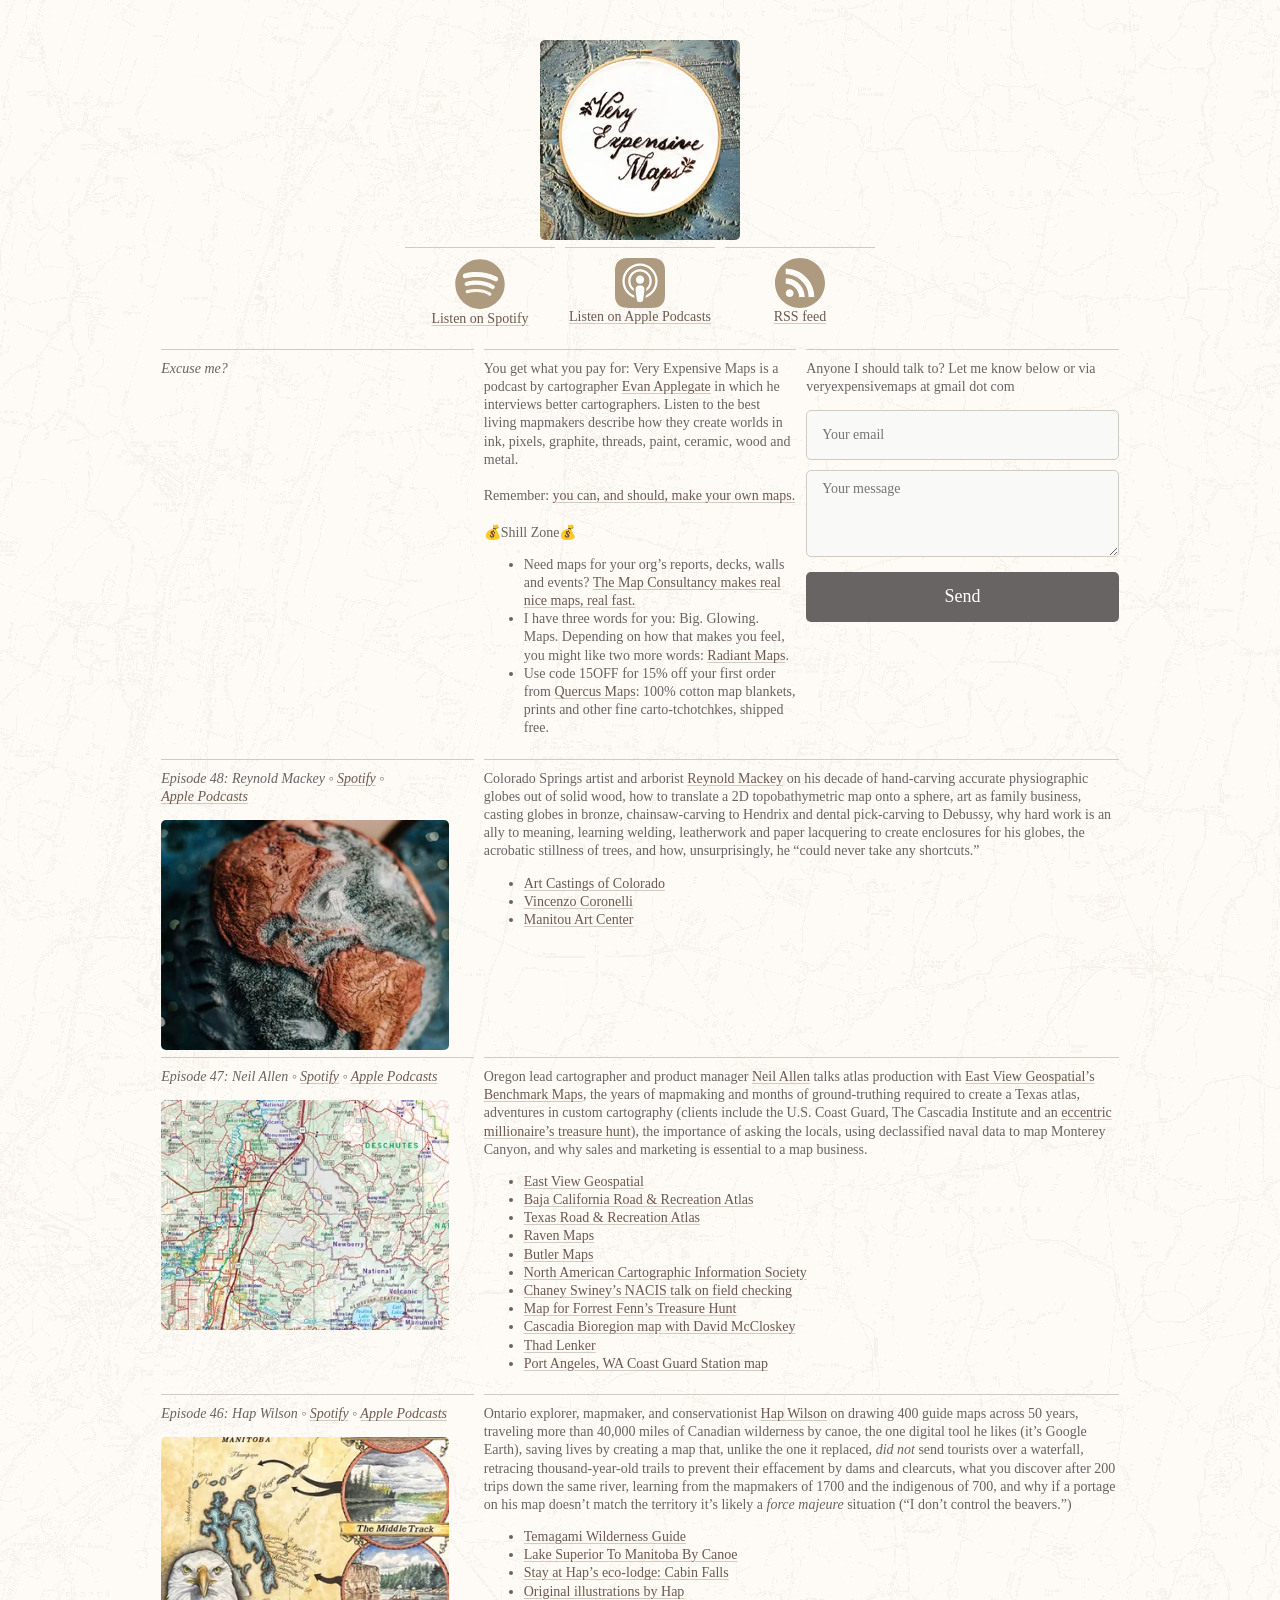
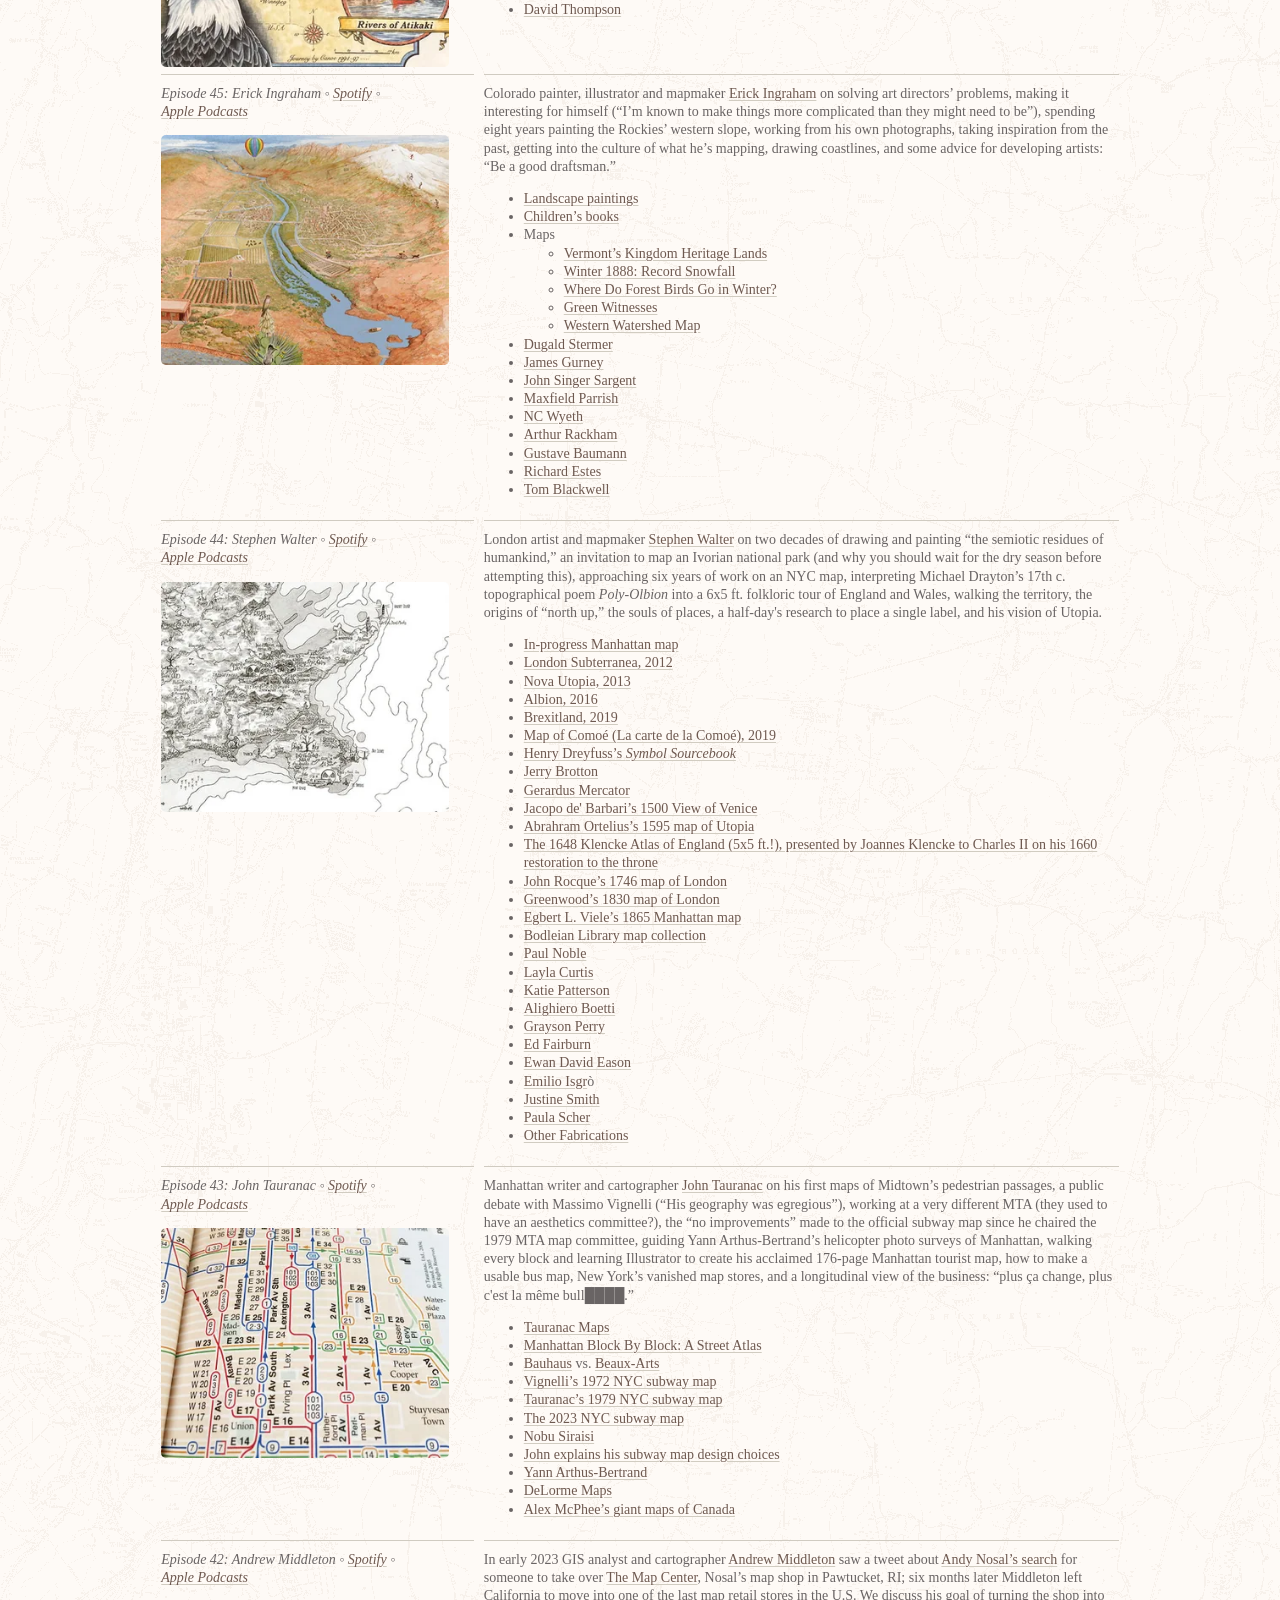
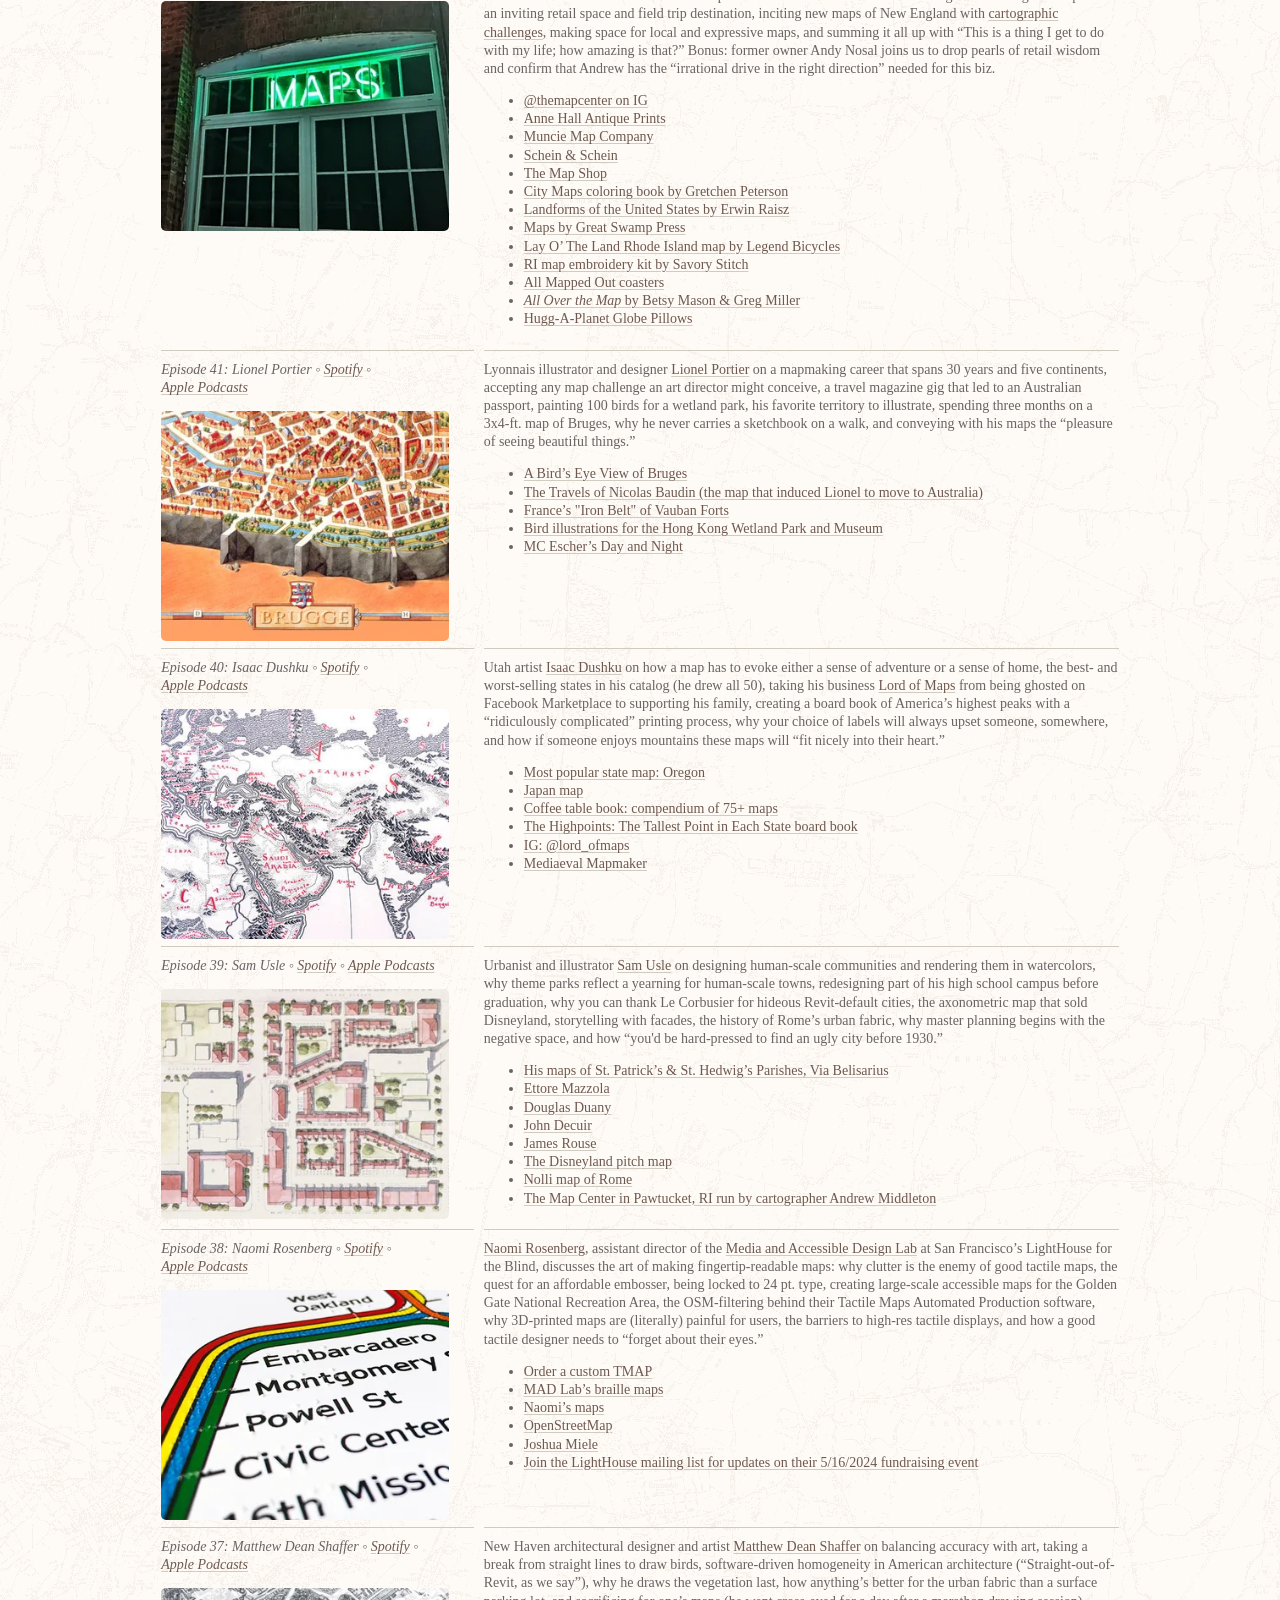
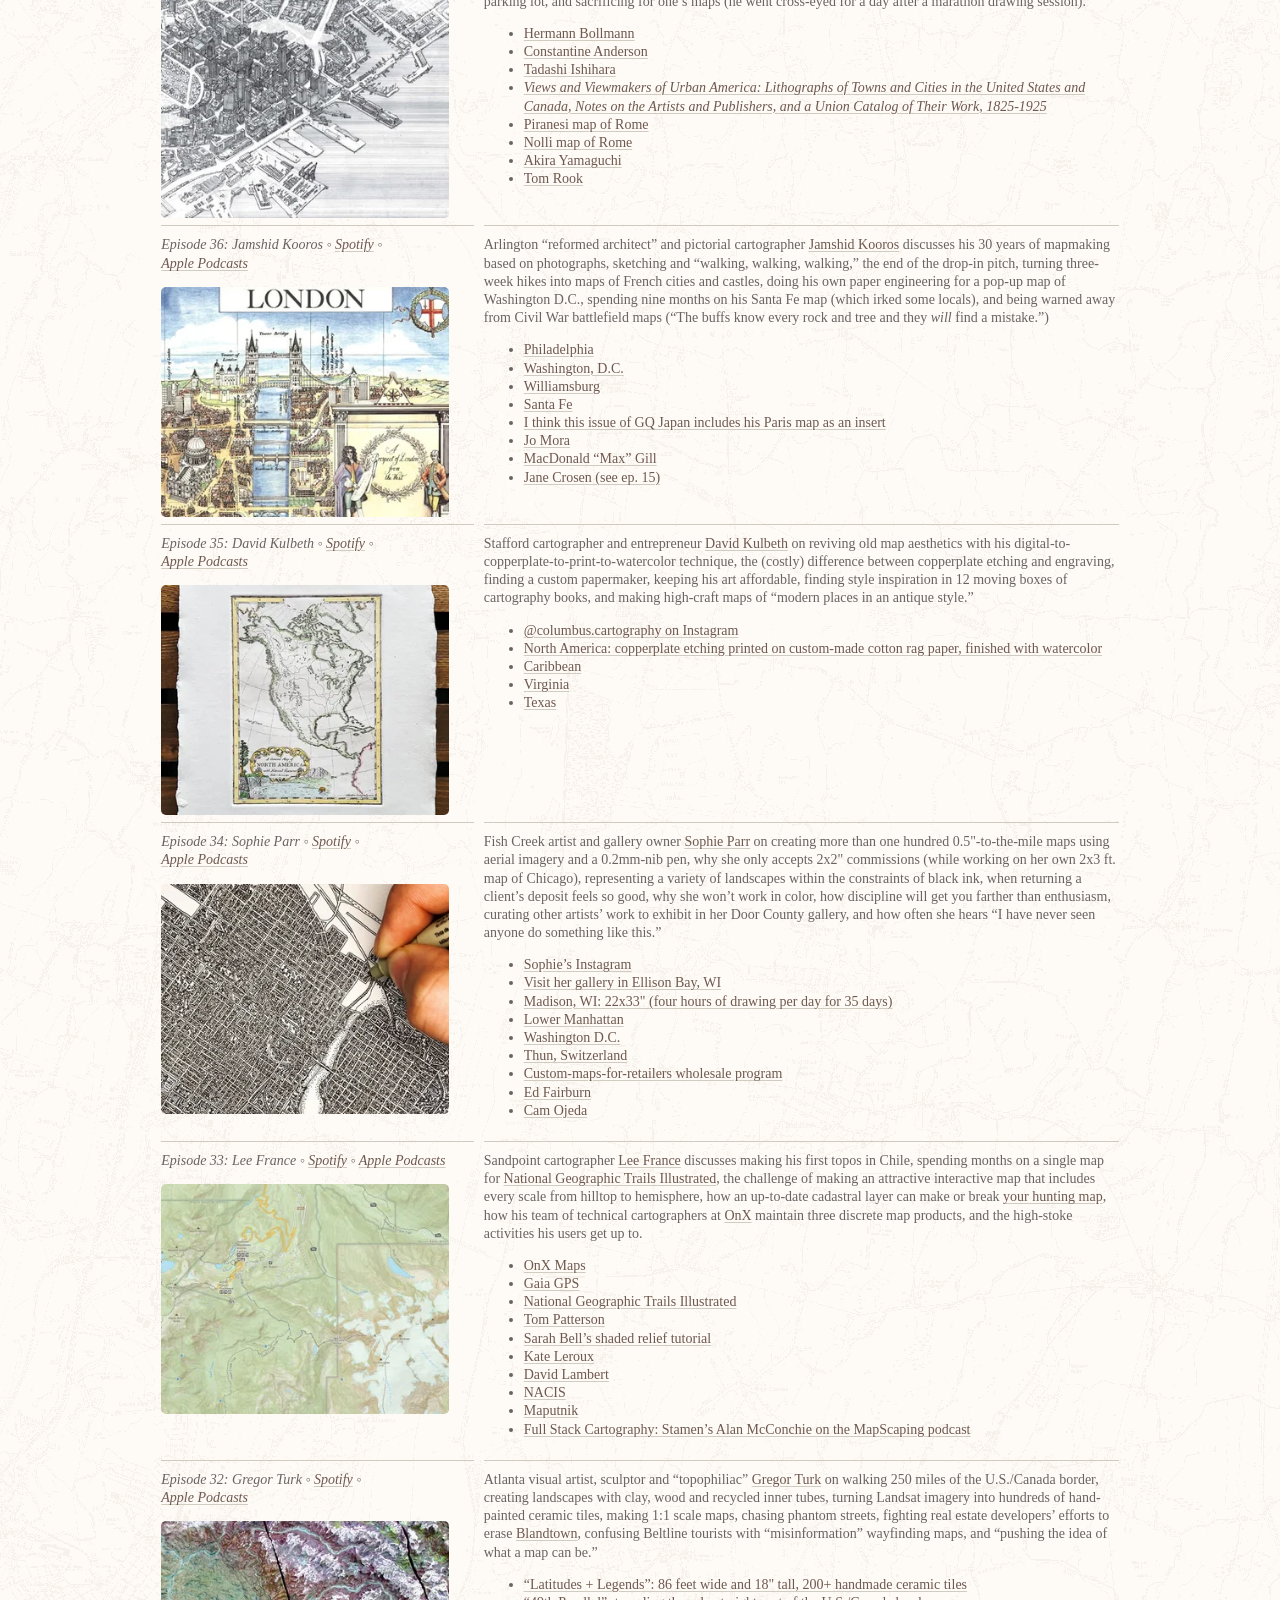
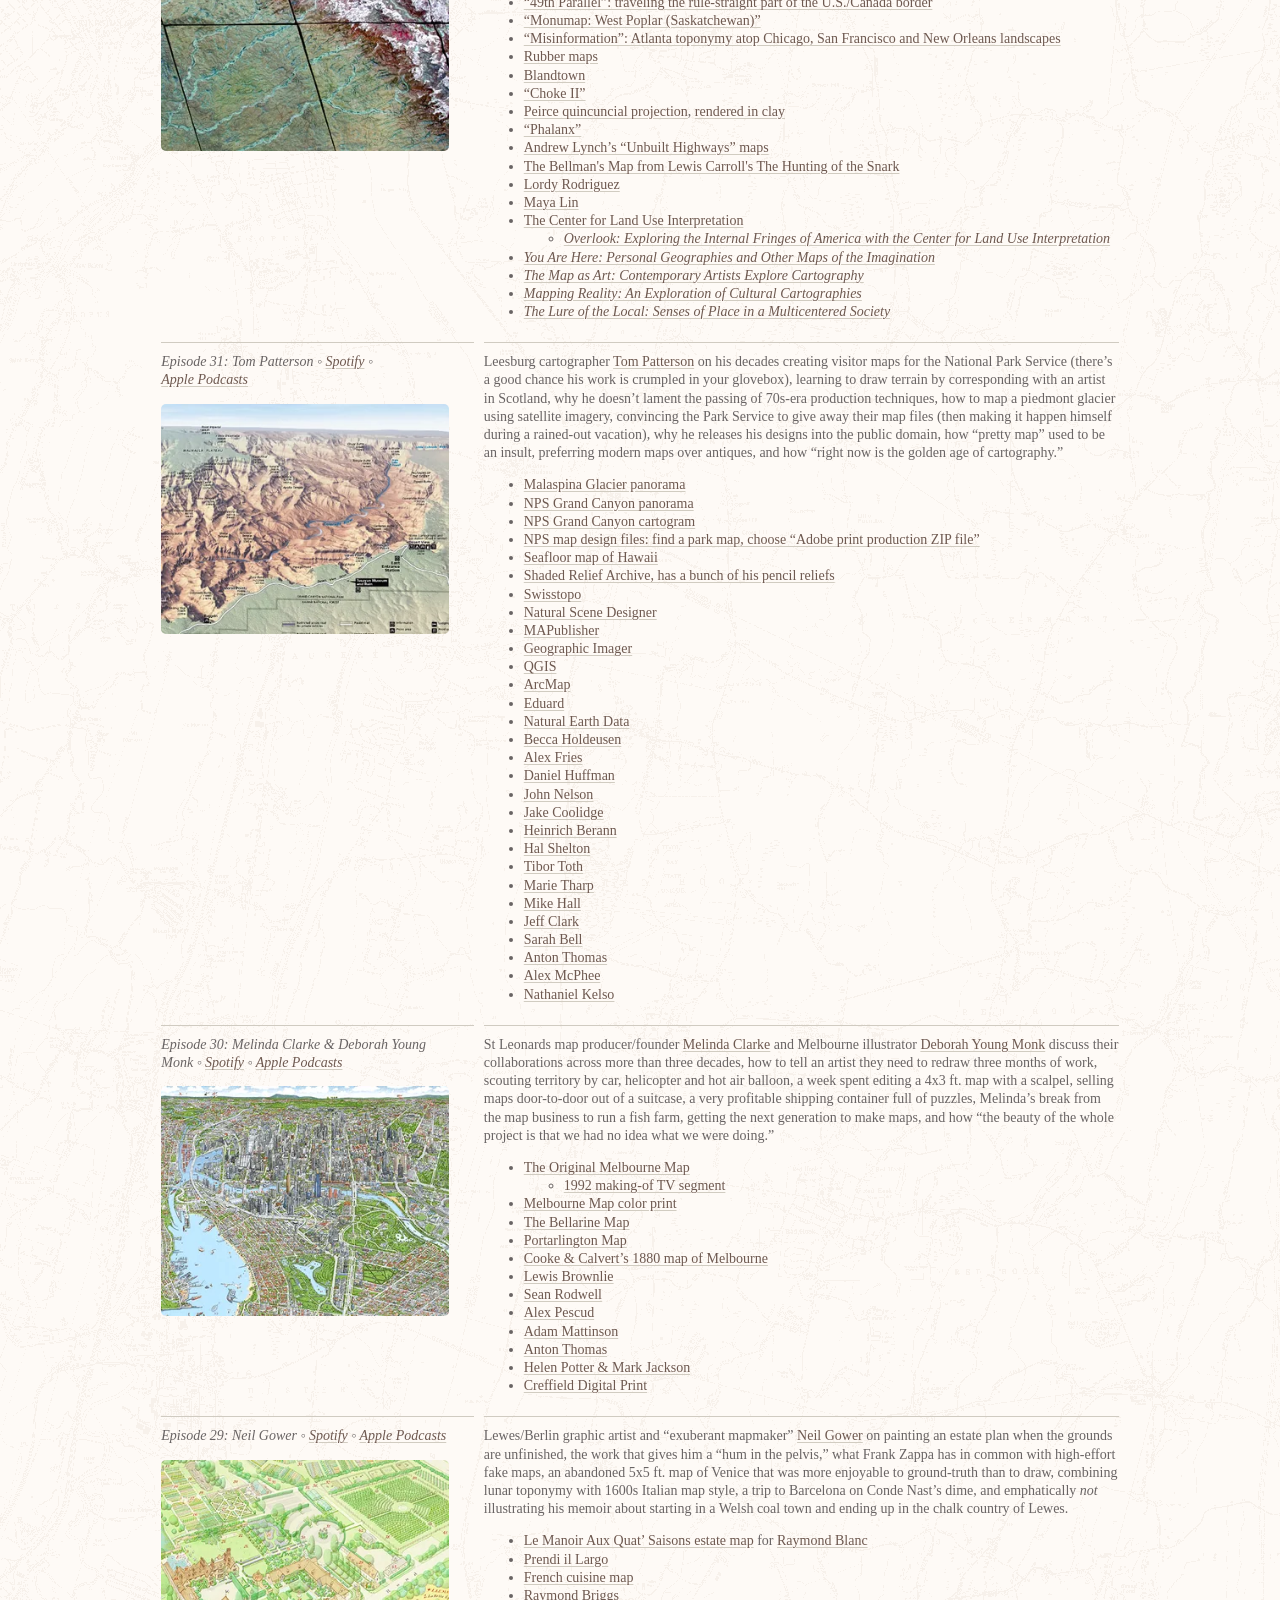
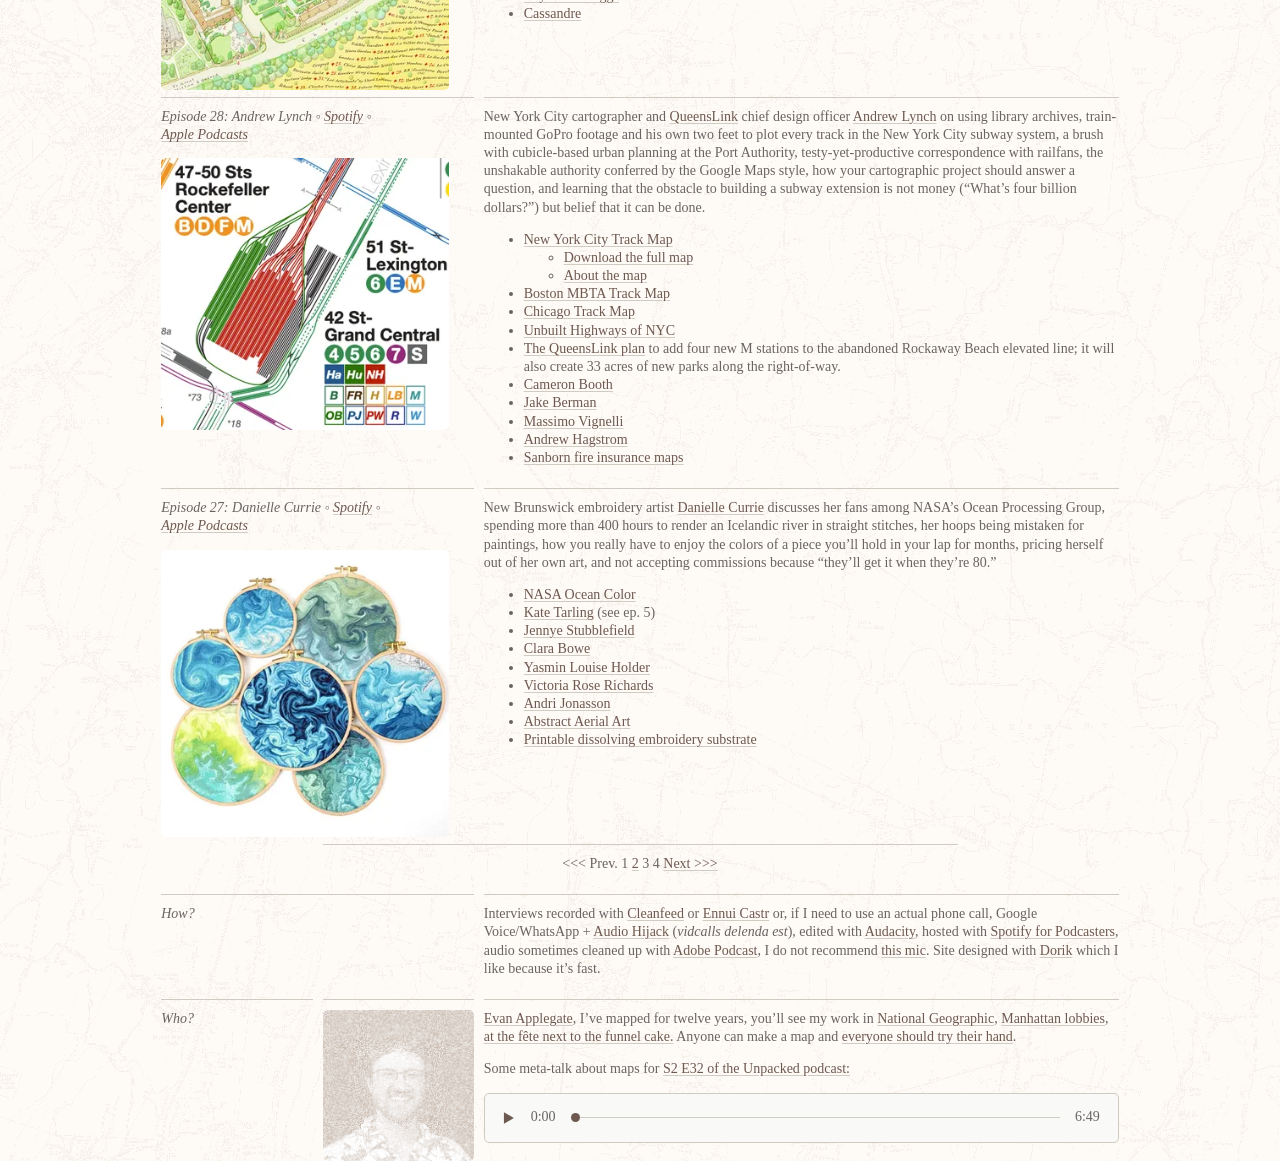
==== index.html @ 4b73fbc9 "Static site, rebuilt from Dorik Co-Authored-By: Claude Opus 5.5 <noreply@anthropic.com>" ====
<!DOCTYPE html>
<html lang="en">
<head>
  <meta charset="utf-8">
  <meta name="viewport" content="width=device-width, initial-scale=1">
  <title>Very Expensive Maps | A podcast by cartographer Evan Applegate</title>
  <meta name="description" content="Cartographer Evan Applegate interviews the best living mapmakers about how they make maps in ink, pixels, graphite, thread, paint, ceramic, wood and metal. Episodes 27 to 48.">
  <link rel="canonical" href="https://veryexpensivemaps.com/">
  <meta property="og:title" content="Very Expensive Maps | A podcast by cartographer Evan Applegate">
  <meta property="og:description" content="Cartographer Evan Applegate interviews the best living mapmakers about how they make maps in ink, pixels, graphite, thread, paint, ceramic, wood and metal. Episodes 27 to 48.">
  <meta property="og:image" content="https://veryexpensivemaps.com/assets/og/home.jpg">
  <meta name="twitter:card" content="summary_large_image">
  <meta property="og:url" content="https://veryexpensivemaps.com/">
  <meta property="og:type" content="website">
  <link rel="icon" href="/assets/img/favicon.png">
  <link rel="stylesheet" href="/assets/site.css">
  <meta property="og:site_name" content="Very Expensive Maps">
  <meta property="og:image:width" content="1200">
  <meta property="og:image:height" content="630">
  <meta property="og:image:alt" content="Very Expensive Maps | A podcast by cartographer Evan Applegate">
  <meta name="twitter:title" content="Very Expensive Maps | A podcast by cartographer Evan Applegate">
  <meta name="twitter:description" content="Cartographer Evan Applegate interviews the best living mapmakers about how they make maps in ink, pixels, graphite, thread, paint, ceramic, wood and metal. Episodes 27 to 48.">
  <meta name="twitter:image" content="https://veryexpensivemaps.com/assets/og/home.jpg">
  <meta name="author" content="Evan Applegate">
  <link rel="alternate" type="application/rss+xml" title="Very Expensive Maps" href="https://anchor.fm/s/dc2c3968/podcast/rss">
  <link rel="alternate" type="text/markdown" title="llms.txt" href="/llms.txt">
  <script type="application/ld+json">{"@context":"https://schema.org","@graph":[{"@type":"Person","@id":"https://evanapplegate.com/#person","name":"Evan Applegate","jobTitle":"Cartographer","url":"https://evanapplegate.com/"},{"@type":"PodcastSeries","@id":"https://veryexpensivemaps.com/#podcast","name":"Very Expensive Maps","url":"https://veryexpensivemaps.com/","description":"Very Expensive Maps is a podcast in which cartographer Evan Applegate interviews better cartographers: the best living mapmakers on how they make maps in ink, pixels, graphite, thread, paint, ceramic, wood and metal.","author":{"@id":"https://evanapplegate.com/#person"},"inLanguage":"en","webFeed":"https://anchor.fm/s/dc2c3968/podcast/rss","image":"https://veryexpensivemaps.com/assets/og/home.jpg","sameAs":["https://open.spotify.com/show/7BpffVG2TkecIwers4FUNb","https://podcasts.apple.com/us/podcast/very-expensive-maps/id1684093361"]},{"@type":"WebSite","@id":"https://veryexpensivemaps.com/#website","url":"https://veryexpensivemaps.com/","name":"Very Expensive Maps","description":"Very Expensive Maps is a podcast in which cartographer Evan Applegate interviews better cartographers: the best living mapmakers on how they make maps in ink, pixels, graphite, thread, paint, ceramic, wood and metal.","publisher":{"@id":"https://veryexpensivemaps.com/#podcast"}},{"@type":"CollectionPage","@id":"https://veryexpensivemaps.com/#page","url":"https://veryexpensivemaps.com/","name":"Very Expensive Maps | A podcast by cartographer Evan Applegate","description":"Cartographer Evan Applegate interviews the best living mapmakers about how they make maps in ink, pixels, graphite, thread, paint, ceramic, wood and metal. Episodes 27 to 48.","isPartOf":{"@id":"https://veryexpensivemaps.com/#website"},"inLanguage":"en","mainEntity":{"@type":"ItemList","itemListElement":[{"@type":"ListItem","position":1,"item":{"@type":"PodcastEpisode","name":"Episode 48: Reynold Mackey","episodeNumber":48,"description":"Colorado Springs artist and arborist Reynold Mackey on his decade of hand-carving accurate physiographic globes out of solid wood, how to translate a 2D topobathymetric map onto a sphere, art as family business, casting globes in bronze, chainsaw-carving to Hendrix and dental pick-carving to…","partOfSeries":{"@id":"https://veryexpensivemaps.com/#podcast"},"contributor":{"@type":"Person","name":"Reynold Mackey","url":"https://www.globesculptor.com"},"sameAs":["https://open.spotify.com/episode/7FrCzuqyfqmJWf08i23DML","https://podcasts.apple.com/us/podcast/reynold-mackey-when-you-pick-up-the-globe-you-feel-time/id1684093361?i=1000689400077"]}},{"@type":"ListItem","position":2,"item":{"@type":"PodcastEpisode","name":"Episode 47: Neil Allen","episodeNumber":47,"description":"Oregon lead cartographer and product manager Neil Allen talks atlas production with East View Geospatial’s Benchmark Maps, the years of mapmaking and months of ground-truthing required to create a Texas atlas, adventures in custom cartography (clients include the U.S.","partOfSeries":{"@id":"https://veryexpensivemaps.com/#podcast"},"contributor":{"@type":"Person","name":"Neil Allen","url":"https://www.benchmarkmaps.com/"},"sameAs":["https://open.spotify.com/episode/5JTrpBLtdtHxgIpbpCHyDn","https://podcasts.apple.com/us/podcast/neil-allen-making-a-map-in-isolation-is-never-a-good-idea/id1684093361?i=1000674338393"]}},{"@type":"ListItem","position":3,"item":{"@type":"PodcastEpisode","name":"Episode 46: Hap Wilson","episodeNumber":46,"description":"Ontario explorer, mapmaker, and conservationist Hap Wilson on drawing 400 guide maps across 50 years, traveling more than 40,000 miles of Canadian wilderness by canoe, the one digital tool he likes (it’s Google Earth), saving lives by creating a map that, unlike the one it replaced, did not send…","partOfSeries":{"@id":"https://veryexpensivemaps.com/#podcast"},"contributor":{"@type":"Person","name":"Hap Wilson","url":"https://hapwilson.com/"},"sameAs":["https://open.spotify.com/episode/5U8v2pnZyvqpiVA36xorYV","https://podcasts.apple.com/us/podcast/hap-wilson-if-theres-no-risk-then-theres-no-adventure-right/id1684093361?i=1000655407988"]}},{"@type":"ListItem","position":4,"item":{"@type":"PodcastEpisode","name":"Episode 45: Erick Ingraham","episodeNumber":45,"description":"Colorado painter, illustrator and mapmaker Erick Ingraham on solving art directors’ problems, making it interesting for himself (“I’m known to make things more complicated than they might need to be”), spending eight years painting the Rockies’ western slope, working from his own photographs,…","partOfSeries":{"@id":"https://veryexpensivemaps.com/#podcast"},"contributor":{"@type":"Person","name":"Erick Ingraham","url":"https://www.erickingraham.com/maps"},"sameAs":["https://open.spotify.com/episode/2C39FaBH1qlATpZ7T0pGjy","https://podcasts.apple.com/us/podcast/erick-ingraham-i-guess-i-gravitate-towards-difficulty/id1684093361?i=1000654081245"]}},{"@type":"ListItem","position":5,"item":{"@type":"PodcastEpisode","name":"Episode 44: Stephen Walter","episodeNumber":44,"description":"London artist and mapmaker Stephen Walter on two decades of drawing and painting “the semiotic residues of humankind,” an invitation to map an Ivorian national park (and why you should wait for the dry season before attempting this), approaching six years of work on an NYC map, interpreting Michael…","partOfSeries":{"@id":"https://veryexpensivemaps.com/#podcast"},"contributor":{"@type":"Person","name":"Stephen Walter","url":"https://stephenwalter.org/"},"sameAs":["https://open.spotify.com/episode/40WetxmNiveKdv9ufPXXaa","https://podcasts.apple.com/us/podcast/stephen-walter-maps-are-inherently-political-if-theyre/id1684093361?i=1000645942995"]}},{"@type":"ListItem","position":6,"item":{"@type":"PodcastEpisode","name":"Episode 43: John Tauranac","episodeNumber":43,"description":"Manhattan writer and cartographer John Tauranac on his first maps of Midtown’s pedestrian passages, a public debate with Massimo Vignelli (“His geography was egregious”), working at a very different MTA (they used to have an aesthetics committee?), the “no improvements” made to the official subway…","partOfSeries":{"@id":"https://veryexpensivemaps.com/#podcast"},"contributor":{"@type":"Person","name":"John Tauranac","url":"https://www.johntauranac.com/tauranac_s_line_of_maps_134255.htm"},"sameAs":["https://open.spotify.com/episode/59g8ggmw0D0bwV2vp5rirU","https://podcasts.apple.com/us/podcast/john-tauranac-i-seldom-think-macroscopically-i-think/id1684093361?i=1000639754644"]}},{"@type":"ListItem","position":7,"item":{"@type":"PodcastEpisode","name":"Episode 42: Andrew Middleton","episodeNumber":42,"description":"In early 2023 GIS analyst and cartographer Andrew Middleton saw a tweet about Andy Nosal’s search for someone to take over The Map Center, Nosal’s map shop in Pawtucket, RI; six months later Middleton left California to move into one of the last map retail stores in the U.S.","partOfSeries":{"@id":"https://veryexpensivemaps.com/#podcast"},"contributor":{"@type":"Person","name":"Andrew Middleton","url":"https://mapcenter.com/"},"sameAs":["https://open.spotify.com/episode/3QZAqQ4Nh3F8zHFDoB0dOg","https://podcasts.apple.com/us/podcast/andrew-middleton-theres-something-poetic-about-running/id1684093361?i=1000638251601"]}},{"@type":"ListItem","position":8,"item":{"@type":"PodcastEpisode","name":"Episode 41: Lionel Portier","episodeNumber":41,"description":"Lyonnais illustrator and designer Lionel Portier on a mapmaking career that spans 30 years and five continents, accepting any map challenge an art director might conceive, a travel magazine gig that led to an Australian passport, painting 100 birds for a wetland park, his favorite territory to…","partOfSeries":{"@id":"https://veryexpensivemaps.com/#podcast"},"contributor":{"@type":"Person","name":"Lionel Portier","url":"https://lionelportier.com/portfolio/maps-2/"},"sameAs":["https://open.spotify.com/episode/4hdmuc4LE3FlZoaHGx8P0G","https://podcasts.apple.com/us/podcast/lionel-portier-what-im-trying-to-convey-with-my-maps/id1684093361?i=1000637423580"]}},{"@type":"ListItem","position":9,"item":{"@type":"PodcastEpisode","name":"Episode 40: Isaac Dushku","episodeNumber":40,"description":"Utah artist Isaac Dushku on how a map has to evoke either a sense of adventure or a sense of home, the best- and worst-selling states in his catalog (he drew all 50), taking his business Lord of Maps from being ghosted on Facebook Marketplace to supporting his family, creating a board book of…","partOfSeries":{"@id":"https://veryexpensivemaps.com/#podcast"},"contributor":{"@type":"Person","name":"Isaac Dushku","url":"https://lordofmaps.com"},"sameAs":["https://open.spotify.com/episode/1TpTcSXX1EAK194UrSsqPg","https://podcasts.apple.com/us/podcast/isaac-dushku-a-map-has-to-evoke-a-feeling/id1684093361?i=1000636646906"]}},{"@type":"ListItem","position":10,"item":{"@type":"PodcastEpisode","name":"Episode 39: Sam Usle","episodeNumber":39,"description":"Urbanist and illustrator ⁠Sam Usle⁠ on designing human-scale communities and rendering them in watercolors, why theme parks reflect a yearning for human-scale towns, redesigning part of his high school campus before graduation, why you can thank Le Corbusier for hideous Revit-default cities, the…","partOfSeries":{"@id":"https://veryexpensivemaps.com/#podcast"},"contributor":{"@type":"Person","name":"Sam Usle","url":"https://www.studioredcar.com/urban-design"},"sameAs":["https://open.spotify.com/episode/3XHoNdBduEz20ubyw4U56t","https://podcasts.apple.com/us/podcast/sam-usle-slowly-but-surely-were-starting-to-recover/id1684093361?i=1000635427247"]}},{"@type":"ListItem","position":11,"item":{"@type":"PodcastEpisode","name":"Episode 38: Naomi Rosenberg","episodeNumber":38,"description":"Naomi Rosenberg, assistant director of the Media and Accessible Design Lab at San Francisco’s LightHouse for the Blind, discusses the art of making fingertip-readable maps: why clutter is the enemy of good tactile maps, the quest for an affordable embosser, being locked to 24 pt.","partOfSeries":{"@id":"https://veryexpensivemaps.com/#podcast"},"contributor":{"@type":"Person","name":"Naomi Rosenberg","url":"https://lighthouse-sf.org/tmap/"},"sameAs":["https://open.spotify.com/episode/7xeTc3tv7kAEiiMzJ6SmsY","https://podcasts.apple.com/us/podcast/naomi-rosenberg-get-out-of-your-sighted-bubble/id1684093361?i=1000634625098"]}},{"@type":"ListItem","position":12,"item":{"@type":"PodcastEpisode","name":"Episode 37: Matthew Dean Shaffer","episodeNumber":37,"description":"New Haven architectural designer and artist Matthew Dean Shaffer on balancing accuracy with art, taking a break from straight lines to draw birds, software-driven homogeneity in American architecture (“Straight-out-of-Revit, as we say”), why he draws the vegetation last, how anything’s better for…","partOfSeries":{"@id":"https://veryexpensivemaps.com/#podcast"},"contributor":{"@type":"Person","name":"Matthew Dean Shaffer","url":"https://www.matthewdeanshaffer.com/maps"},"sameAs":["https://open.spotify.com/episode/4GQhkAglanSXKC4nz3vv8M","https://podcasts.apple.com/us/podcast/matthew-dean-shaffer-my-approach-is-to-try-and-be-as/id1684093361?i=1000630733980"]}},{"@type":"ListItem","position":13,"item":{"@type":"PodcastEpisode","name":"Episode 36: Jamshid Kooros","episodeNumber":36,"description":"Arlington “reformed architect” and pictorial cartographer Jamshid Kooros discusses his 30 years of mapmaking based on photographs, sketching and “walking, walking, walking,” the end of the drop-in pitch, turning three-week hikes into maps of French cities and castles, doing his own paper…","partOfSeries":{"@id":"https://veryexpensivemaps.com/#podcast"},"contributor":{"@type":"Person","name":"Jamshid Kooros","url":"http://www.koorosmaps.com/welcome.html"},"sameAs":["https://open.spotify.com/episode/7Cv9KHX7Xc1eLiCt0OUxlb","https://podcasts.apple.com/us/podcast/jamshid-kooros-these-maps-are-based-on-walking-walking/id1684093361?i=1000629908330"]}},{"@type":"ListItem","position":14,"item":{"@type":"PodcastEpisode","name":"Episode 35: David Kulbeth","episodeNumber":35,"description":"Stafford cartographer and entrepreneur ⁠David Kulbeth ⁠on reviving old map aesthetics with his digital-to-copperplate-to-print-to-watercolor technique, the (costly) difference between copperplate etching and engraving, finding a custom papermaker, keeping his art affordable, finding style…","partOfSeries":{"@id":"https://veryexpensivemaps.com/#podcast"},"contributor":{"@type":"Person","name":"David Kulbeth","url":"https://columbuscartography.com"},"sameAs":["https://open.spotify.com/episode/5RDFDqMM48NB3VA6UIXla1","https://podcasts.apple.com/us/podcast/david-kulbeth-its-taken-so-long-to-get-everything-just/id1684093361?i=1000629069659"]}},{"@type":"ListItem","position":15,"item":{"@type":"PodcastEpisode","name":"Episode 34: Sophie Parr","episodeNumber":34,"description":"Fish Creek artist and gallery owner Sophie Parr on creating more than one hundred 0.5\"-to-the-mile maps using aerial imagery and a 0.2mm-nib pen, why she only accepts 2x2\" commissions (while working on her own 2x3 ft.","partOfSeries":{"@id":"https://veryexpensivemaps.com/#podcast"},"contributor":{"@type":"Person","name":"Sophie Parr","url":"https://mapsbysophie.com"},"sameAs":["https://open.spotify.com/episode/1vx37D0TCKY4TIs7K9a54U","https://podcasts.apple.com/us/podcast/sophie-parr-i-have-to-mathematically-scale-it-plan/id1684093361?i=1000628254969"]}},{"@type":"ListItem","position":16,"item":{"@type":"PodcastEpisode","name":"Episode 33: Lee France","episodeNumber":33,"description":"Sandpoint cartographer Lee France discusses making his first topos in Chile, spending months on a single map for National Geographic Trails Illustrated, the challenge of making an attractive interactive map that includes every scale from hilltop to hemisphere, how an up-to-date cadastral layer can…","partOfSeries":{"@id":"https://veryexpensivemaps.com/#podcast"},"contributor":{"@type":"Person","name":"Lee France","url":"https://leefrance.me"},"sameAs":["https://open.spotify.com/episode/0arnjzYJC6NoiYAK2R4uwv","https://podcasts.apple.com/us/podcast/lee-france-it-was-fun-to-try-to-achieve-those-paper/id1684093361?i=1000627481503"]}},{"@type":"ListItem","position":17,"item":{"@type":"PodcastEpisode","name":"Episode 32: Gregor Turk","episodeNumber":32,"description":"Atlanta visual artist, sculptor and “topophiliac” Gregor Turk on walking 250 miles of the U.S./Canada border, creating landscapes with clay, wood and recycled inner tubes, turning Landsat imagery into hundreds of hand-painted ceramic tiles, making 1:1 scale maps, chasing phantom streets, fighting…","partOfSeries":{"@id":"https://veryexpensivemaps.com/#podcast"},"contributor":{"@type":"Person","name":"Gregor Turk","url":"https://gregorturk.com/about/"},"sameAs":["https://open.spotify.com/episode/2V4Qoply7YG4HQiOM42rAN","https://podcasts.apple.com/us/podcast/gregor-turk-i-always-focused-on-the-maps-ability-to/id1684093361?i=1000626712435"]}},{"@type":"ListItem","position":18,"item":{"@type":"PodcastEpisode","name":"Episode 31: Tom Patterson","episodeNumber":31,"description":"Leesburg cartographer Tom Patterson on his decades creating visitor maps for the National Park Service (there’s a good chance his work is crumpled in your glovebox), learning to draw terrain by corresponding with an artist in Scotland, why he doesn’t lament the passing of 70s-era production…","partOfSeries":{"@id":"https://veryexpensivemaps.com/#podcast"},"contributor":{"@type":"Person","name":"Tom Patterson","url":"https://shadedrelief.com/"},"sameAs":["https://open.spotify.com/episode/4TORGn7hUdbG5OojUEAq8A","https://podcasts.apple.com/us/podcast/tom-patterson-right-now-is-the-golden-age-of-cartography/id1684093361?i=1000625127185"]}},{"@type":"ListItem","position":19,"item":{"@type":"PodcastEpisode","name":"Episode 30: Melinda Clarke & Deborah Young Monk","episodeNumber":30,"description":"St Leonards map producer/founder Melinda Clarke and Melbourne illustrator Deborah Young Monk discuss their collaborations across more than three decades, how to tell an artist they need to redraw three months of work, scouting territory by car, helicopter and hot air balloon, a week spent editing a…","partOfSeries":{"@id":"https://veryexpensivemaps.com/#podcast"},"contributor":{"@type":"Person","name":"Melinda Clarke & Deborah Young Monk","url":"https://www.themelbournemap.com.au"},"sameAs":["https://open.spotify.com/episode/4a9Gb3frGrmFCmiO25dzRv","https://podcasts.apple.com/us/podcast/melinda-clarke-deborah-young-monk-the-beauty-of/id1684093361?i=1000624569306"]}},{"@type":"ListItem","position":20,"item":{"@type":"PodcastEpisode","name":"Episode 29: Neil Gower","episodeNumber":29,"description":"Lewes/Berlin graphic artist and “exuberant mapmaker” Neil Gower on painting an estate plan when the grounds are unfinished, the work that gives him a “hum in the pelvis,” what Frank Zappa has in common with high-effort fake maps, an abandoned 5x5 ft.","partOfSeries":{"@id":"https://veryexpensivemaps.com/#podcast"},"contributor":{"@type":"Person","name":"Neil Gower","url":"https://www.neilgower.com/Maps-Map-Art"},"sameAs":["https://open.spotify.com/episode/1y28PjvCM2VnB04pqM46sC","https://podcasts.apple.com/us/podcast/neil-gower-twice-a-week-ill-make-a-mark-on/id1684093361?i=1000623833217"]}},{"@type":"ListItem","position":21,"item":{"@type":"PodcastEpisode","name":"Episode 28: Andrew Lynch","episodeNumber":28,"description":"New York City cartographer and QueensLink chief design officer Andrew Lynch on using library archives, train-mounted GoPro footage and his own two feet to plot every track in the New York City subway system, a brush with cubicle-based urban planning at the Port Authority, testy-yet-productive…","partOfSeries":{"@id":"https://veryexpensivemaps.com/#podcast"},"contributor":{"@type":"Person","name":"Andrew Lynch","url":"https://www.vanshnookenraggen.com/_index/2017/05/a-complete-and-geographically-accurate-nyc-subway-track-map/"},"sameAs":["https://open.spotify.com/episode/7xRDc1dpkPWZ9fwArKRofH","https://podcasts.apple.com/us/podcast/andrew-lynch-i-wish-somebody-else-had-done-this-but/id1684093361?i=1000623219718"]}},{"@type":"ListItem","position":22,"item":{"@type":"PodcastEpisode","name":"Episode 27: Danielle Currie","episodeNumber":27,"description":"New Brunswick embroidery artist Danielle Currie discusses her fans among NASA’s Ocean Processing Group, spending more than 400 hours to render an Icelandic river in straight stitches, her hoops being mistaken for paintings, how you really have to enjoy the colors of a piece you’ll hold in your lap…","partOfSeries":{"@id":"https://veryexpensivemaps.com/#podcast"},"contributor":{"@type":"Person","name":"Danielle Currie","url":"https://www.satellitestitches.com"},"sameAs":["https://open.spotify.com/episode/1IMb7OOAfN4PPGGA7QCKbw","https://podcasts.apple.com/us/podcast/danielle-currie-zoom-in-buddy-it-aint-paint/id1684093361?i=1000622447008"]}}]}}]}</script>
  <script src="/assets/formspree.js" defer></script>
  <script src="/assets/audio-player.js" defer></script>
</head>
<body>
<div class="page">
<header class="masthead">
  <h1 class="masthead-title"><img src="/assets/img/site-header-logo-very-expensive-maps-ajs4syv6-200.webp" srcset="/assets/img/site-header-logo-very-expensive-maps-ajs4syv6-200.webp 200w, /assets/img/site-header-logo-very-expensive-maps-ajs4syv6-400.webp 400w" sizes="200px" width="400" height="400" alt="Very Expensive Maps: a podcast by Evan Applegate" class="logo" fetchpriority="high" decoding="async"></h1>
  <nav class="listen" aria-label="Listen">
    <a href="https://open.spotify.com/show/7BpffVG2TkecIwers4FUNb?si=550da157c3604aef" target="_blank">
      <img src="/assets/img/spotify-01-01_58qcb0ci.svg" width="33" height="34" alt="" loading="lazy" decoding="async">
      Listen on Spotify
    </a>
    <a href="https://podcasts.apple.com/us/podcast/very-expensive-maps/id1684093361" target="_blank">
      <img src="/assets/img/apple_podcasts-01_wliaq2z8.svg" width="300" height="300" alt="" loading="lazy" decoding="async">
      Listen on Apple Podcasts
    </a>
    <a href="https://anchor.fm/s/dc2c3968/podcast/rss" target="_blank">
      <img src="/assets/img/rss-01_ca7tnanm.svg" width="300" height="300" alt="" loading="lazy" decoding="async">
      RSS feed
    </a>
  </nav>
</header>
<main>
<section class="row thirds">
  <div class="cell label">
    <p><em>Excuse me?</em></p>
  </div>
  <div class="cell">
    <p>You get what you pay for: Very Expensive Maps is a podcast by cartographer <a href="https://evanapplegate.com" target="_blank">Evan Applegate</a> in which he interviews better cartographers. Listen to the best living mapmakers describe how they create worlds in ink, pixels, graphite, threads, paint, ceramic, wood and metal.<br><br>Remember: <a href="https://youshouldmakemaps.com" target="_blank">you can, and should, make your own maps.</a></p>
    <p><br>💰Shill Zone💰</p>
    <ul>
    <li>Need maps for your org’s reports, decks, walls and events? <a href="https://themapconsultancy.com" target="_blank">The Map Consultancy makes real nice maps, real fast.</a></li>
    <li>I have three words for you: Big. Glowing. Maps. Depending on how that makes you feel, you might like two more words: <a href="https://radiantmaps.co" target="_blank">Radiant Maps</a>.</li>
    <li>Use code 15OFF for 15% off your first order from <a href="https://quercusmaps.com" target="_blank">Quercus Maps</a>: 100% cotton map blankets, prints and other fine carto-tchotchkes, shipped free.</li>
    </ul>
  </div>
  <div class="cell">
    <p>Anyone I should talk to? Let me know below or via veryexpensivemaps at gmail dot com</p>
    <form class="contact" action="https://formspree.io/f/xljdqvqd" method="POST">
      <input type="hidden" name="_subject" value="VEM comment">
      <input type="email" name="email" required placeholder="Your email" aria-label="Your email" autocomplete="email" data-fs-field>
      <span class="field-error" data-fs-error="email"></span>
      <textarea name="message" required rows="4" placeholder="Your message" aria-label="Your message" data-fs-field></textarea>
      <span class="field-error" data-fs-error="message"></span>
      <input type="text" name="_gotcha" tabindex="-1" autocomplete="off" aria-hidden="true" hidden>
      <button type="submit" data-fs-submit-btn>Send</button>
      <p class="form-success" data-fs-success>Thanks for writing!</p>
      <p class="form-error" data-fs-error></p>
    </form>
  </div>
</section>
<article class="row">
  <div class="cell label">
    <div class="ep-title"><h2>Episode 48: Reynold Mackey</h2> ◦ <a href="https://open.spotify.com/episode/7FrCzuqyfqmJWf08i23DML" target="_blank">Spotify</a> ◦ <a href="https://podcasts.apple.com/us/podcast/reynold-mackey-when-you-pick-up-the-globe-you-feel-time/id1684093361?i=1000689400077" target="_blank">Apple Podcasts</a></div>
    <a class="cover" href="https://www.globesculptor.com" target="_blank"><img src="/assets/img/mackeyava1-3z3x1-340.webp" srcset="/assets/img/mackeyava1-3z3x1-340.webp 340w, /assets/img/mackeyava1-3z3x1-500.webp 500w" sizes="(min-width: 1024px) 23vw, calc(100vw - 50px)" width="500" height="400" alt="Reynold Mackey" loading="lazy" decoding="async"></a>
  </div>
  <div class="cell">
    <p>Colorado Springs artist and arborist <a href="https://globesculptor.com" target="_blank">Reynold Mackey</a> on his decade of hand-carving accurate physiographic globes out of solid wood, how to translate a 2D topobathymetric map onto a sphere, art as family business, casting globes in bronze, chainsaw-carving to Hendrix and dental pick-carving to Debussy, why hard work is an ally to meaning, learning welding, leatherwork and paper lacquering to create enclosures for his globes, the acrobatic stillness of trees, and how, unsurprisingly, he “could never take any shortcuts.”</p>
    <ul>
    <li><a href="https://artcastings.com/" target="_blank">Art Castings of Colorado</a></li>
    <li><a href="https://astro.unistra.fr/en/tout-public/le-globe-celeste-de-coronelli/" target="_blank">Vincenzo Coronelli</a></li>
    <li><a href="https://www.manitouartcenter.org/" target="_blank">Manitou Art Center</a></li>
    </ul>
  </div>
</article>
<article class="row">
  <div class="cell label">
    <div class="ep-title"><h2>Episode 47: Neil Allen</h2> ◦ <a href="https://open.spotify.com/episode/5JTrpBLtdtHxgIpbpCHyDn" target="_blank">Spotify</a> ◦ <a href="https://podcasts.apple.com/us/podcast/neil-allen-making-a-map-in-isolation-is-never-a-good-idea/id1684093361?i=1000674338393" target="_blank">Apple Podcasts</a></div>
    <a class="cover" href="https://www.benchmarkmaps.com/" target="_blank"><img src="/assets/img/allenavatar-dbzqv-340.webp" srcset="/assets/img/allenavatar-dbzqv-340.webp 340w, /assets/img/allenavatar-dbzqv-500.webp 500w" sizes="(min-width: 1024px) 23vw, calc(100vw - 50px)" width="500" height="400" alt="Benchmark Maps" loading="lazy" decoding="async"></a>
  </div>
  <div class="cell">
    <p>Oregon lead cartographer and product manager <a href="https://www.benchmarkmaps.com/" target="_blank">Neil Allen</a> talks atlas production with <a href="https://www.benchmarkmaps.com/" target="_blank">East View Geospatial’s Benchmark Maps</a>, the years of mapmaking and months of ground-truthing required to create a Texas atlas, adventures in custom cartography (clients include the U.S. Coast Guard, The Cascadia Institute and an <a href="https://www.themeateater.com/conservation/public-lands-and-waters/location-of-forrest-fenns-treasure-finally-revealed" target="_blank">eccentric millionaire’s treasure hunt</a>), the importance of asking the locals, using declassified naval data to map Monterey Canyon, and why sales and marketing is essential to a map business.</p>
    <ul>
    <li><a href="https://geospatial.com/" target="_blank">East View Geospatial</a></li>
    <li><a href="https://www.benchmarkmaps.com/product/baja-california-road-recreation-atlas" target="_blank">Baja California Road &amp; Recreation Atlas</a></li>
    <li><a href="https://www.benchmarkmaps.com/product/texas-road-recreation-atlas" target="_blank">Texas Road &amp; Recreation Atlas</a></li>
    <li><a href="https://www.ravenmaps.com/" target="_blank">Raven Maps</a></li>
    <li><a href="https://butlermaps.com/" target="_blank">Butler Maps</a></li>
    <li><a href="https://nacis.org/" target="_blank">North American Cartographic Information Society</a></li>
    <li><a href="https://www.youtube.com/watch?v=wHg6xpMyMFg" target="_blank">Chaney Swiney’s NACIS talk on field checking</a></li>
    <li><a href="https://af9699.p3cdn1.secureserver.net/wp-content/uploads/2016/02/thrill-of-the-chase.jpg" target="_blank">Map for Forrest Fenn’s Treasure Hunt</a></li>
    <li><a href="https://www.cascadia-institute.org/" target="_blank">Cascadia Bioregion map with David McCloskey</a></li>
    <li><a href="https://www.linkedin.com/in/thad-lenker/" target="_blank">Thad Lenker</a></li>
    <li><a href="https://af9699.p3cdn1.secureserver.net/wp-content/uploads/2016/02/port-angeles-washington.jpg" target="_blank">Port Angeles, WA Coast Guard Station map</a></li>
    </ul>
  </div>
</article>
<article class="row">
  <div class="cell label">
    <div class="ep-title"><h2>Episode 46: Hap Wilson</h2> ◦ <a href="https://open.spotify.com/episode/5U8v2pnZyvqpiVA36xorYV" target="_blank">Spotify</a> ◦ <a href="https://podcasts.apple.com/us/podcast/hap-wilson-if-theres-no-risk-then-theres-no-adventure-right/id1684093361?i=1000655407988" target="_blank">Apple Podcasts</a></div>
    <a class="cover" href="https://hapwilson.com/" target="_blank"><img src="/assets/img/wilson-dorik-av-ujpjz-340.webp" srcset="/assets/img/wilson-dorik-av-ujpjz-340.webp 340w, /assets/img/wilson-dorik-av-ujpjz-500.webp 500w" sizes="(min-width: 1024px) 23vw, calc(100vw - 50px)" width="500" height="400" alt="Hap Wilson&#x27;s maps" loading="lazy" decoding="async"></a>
  </div>
  <div class="cell">
    <p>Ontario explorer, mapmaker, and conservationist <a href="https://hapwilson.com/" target="_blank">Hap Wilson</a> on drawing 400 guide maps across 50 years, traveling more than 40,000 miles of Canadian wilderness by canoe, the one digital tool he likes (it’s Google Earth), saving lives by creating a map that, unlike the one it replaced, <em>did not</em> send tourists over a waterfall, retracing thousand-year-old trails to prevent their effacement by dams and clearcuts, what you discover after 200 trips down the same river, learning from the mapmakers of 1700 and the indigenous of 700, and why if a portage on his map doesn’t match the territory it’s likely a <em>force majeure</em> situation (“I don’t control the beavers.”)</p>
    <ul>
    <li><a href="https://hapwilson.com/product/temagami-a-wilderness-paradise-2023/" target="_blank">Temagami Wilderness Guide</a></li>
    <li><a href="https://hapwilson.com/product/lake-superior-to-manitoba-by-canoe/" target="_blank">Lake Superior To Manitoba By Canoe</a></li>
    <li><a href="https://cabinfalls.ca/" target="_blank">Stay at Hap’s eco-lodge: Cabin Falls</a></li>
    <li><a href="https://hapwilson.com/shop/page/3/" target="_blank">Original illustrations by Hap</a></li>
    <li><a href="https://en.wikipedia.org/wiki/David_Thompson_(explorer)" target="_blank">David Thompson</a></li>
    </ul>
  </div>
</article>
<article class="row">
  <div class="cell label">
    <div class="ep-title"><h2>Episode 45: Erick Ingraham</h2> ◦ <a href="https://open.spotify.com/episode/2C39FaBH1qlATpZ7T0pGjy" target="_blank">Spotify</a> ◦ <a href="https://podcasts.apple.com/us/podcast/erick-ingraham-i-guess-i-gravitate-towards-difficulty/id1684093361?i=1000654081245" target="_blank">Apple Podcasts</a></div>
    <a class="cover" href="https://www.erickingraham.com/maps" target="_blank"><img src="/assets/img/ingraham-1-6dqv1-340.webp" srcset="/assets/img/ingraham-1-6dqv1-340.webp 340w, /assets/img/ingraham-1-6dqv1-500.webp 500w" sizes="(min-width: 1024px) 23vw, calc(100vw - 50px)" width="500" height="400" alt="Stephen Walter&#x27;s maps" loading="lazy" decoding="async"></a>
  </div>
  <div class="cell">
    <p>Colorado painter, illustrator and mapmaker <a href="https://www.erickingraham.com/maps" target="_blank">Erick Ingraham</a> on solving art directors’ problems, making it interesting for himself (“I’m known to make things more complicated than they might need to be”), spending eight years painting the Rockies’ western slope, working from his own photographs, taking inspiration from the past, getting into the culture of what he’s mapping, drawing coastlines, and some advice for developing artists: “Be a good draftsman.”</p>
    <ul>
    <li><a href="https://www.erickingraham.com/gallery-art" target="_blank">Landscape paintings</a></li>
    <li><a href="https://www.erickingraham.com/childrens-books" target="_blank">Children’s books</a></li>
    <li>Maps</li>
    <ul>
    <li><a href="https://www.dropbox.com/scl/fi/xt0wf1htzi0d5704l619a/VermontNEKingdom.jpg?rlkey=j3u0lainsipn1owpectmxkyrl&amp;st=kfjmdn58&amp;raw=1" target="_blank">Vermont’s Kingdom Heritage Lands</a></li>
    <li><a href="https://www.dropbox.com/scl/fi/8cw09ae1vfnbzgyxu3swh/Snowfall1888.jpg?rlkey=5oemq4h3gissp2htjtf3xatxu&amp;st=8codqvzm&amp;raw=1" target="_blank">Winter 1888: Record Snowfall</a></li>
    <li><a href="https://www.dropbox.com/scl/fi/3g8ndirwey7ben7o8py3j/MigrationMap.jpg?rlkey=lol56ieawjcl32264sreenln6&amp;st=re6ldmtk&amp;raw=1" target="_blank">Where Do Forest Birds Go in Winter?</a></li>
    <li><a href="https://www.dropbox.com/scl/fi/0ji083awzoits2pa20pd3/GreenWitnesses.jpg?rlkey=coi646flxdzmou3ft8xx44zq3&amp;st=wm8f0b4x&amp;raw=1" target="_blank">Green Witnesses</a></li>
    <li><a href="https://www.dropbox.com/scl/fi/8pps77jsnd7cjwyqjvelp/WatershedMap.jpg?rlkey=njnnxypgpr13ndq8rumtc8olx&amp;st=qlhwh9po&amp;raw=1" target="_blank">Western Watershed Map</a></li>
    </ul>
    <li><a href="http://www.dugaldstermer.com/home.html" target="_blank">Dugald Stermer</a></li>
    <li><a href="https://jamesgurney.com/" target="_blank">James Gurney</a></li>
    <li><a href="https://www.metmuseum.org/toah/hd/sarg/hd_sarg.htm" target="_blank">John Singer Sargent</a></li>
    <li><a href="https://www.artnet.com/artists/maxfield-parrish/" target="_blank">Maxfield Parrish</a></li>
    <li><a href="https://americanillustration.org/project/nc-wyeth/" target="_blank">NC Wyeth</a></li>
    <li><a href="https://www.artnet.com/artists/arthur-rackham/" target="_blank">Arthur Rackham</a></li>
    <li><a href="https://www.artnet.com/artists/gustave-baumann/" target="_blank">Gustave Baumann</a></li>
    <li><a href="https://www.artnet.com/artists/richard-estes/" target="_blank">Richard Estes</a></li>
    <li><a href="https://tomblackwell.com/1990s" target="_blank">Tom Blackwell</a></li>
    </ul>
  </div>
</article>
<article class="row">
  <div class="cell label">
    <div class="ep-title"><h2>Episode 44: Stephen Walter</h2> ◦ <a href="https://open.spotify.com/episode/40WetxmNiveKdv9ufPXXaa" target="_blank">Spotify</a> ◦ <a href="https://podcasts.apple.com/us/podcast/stephen-walter-maps-are-inherently-political-if-theyre/id1684093361?i=1000645942995" target="_blank">Apple Podcasts</a></div>
    <a class="cover" href="https://stephenwalter.org/" target="_blank"><img src="/assets/img/walter-dorik1-fa6bt-340.webp" srcset="/assets/img/walter-dorik1-fa6bt-340.webp 340w, /assets/img/walter-dorik1-fa6bt-500.webp 500w" sizes="(min-width: 1024px) 23vw, calc(100vw - 50px)" width="500" height="400" alt="Stephen Walter&#x27;s maps" loading="lazy" decoding="async"></a>
  </div>
  <div class="cell">
    <p>London artist and mapmaker <a href="https://stephenwalter.org/" target="_blank">Stephen Walter</a> on two decades of drawing and painting “the semiotic residues of humankind,” an invitation to map an Ivorian national park (and why you should wait for the dry season before attempting this), approaching six years of work on an NYC map, interpreting Michael Drayton’s 17th c. topographical poem <em>Poly-Olbion</em> into a 6x5 ft. folkloric tour of England and Wales, walking the territory, the origins of “north up,” the souls of places, a half-day's research to place a single label, and his vision of Utopia.</p>
    <ul>
    <li><a href="https://www.dropbox.com/scl/fo/aaa1uptko5vg1t0hl9n7o/h?rlkey=fmqfsc17vyttbgxf3n7rq89sm&amp;dl=0" target="_blank">In-progress Manhattan map</a></li>
    <li><a href="https://stephenwalter.org/london-subterranea-2012" target="_blank">London Subterranea, 2012</a></li>
    <li><a href="https://stephenwalter.org/nova-utopia-2013" target="_blank">Nova Utopia, 2013</a></li>
    <li><a href="https://stephenwalter.org/albion-2016" target="_blank">Albion, 2016</a></li>
    <li><a href="https://stephenwalter.org/brexitland-2019" target="_blank">Brexitland, 2019</a></li>
    <li><a href="https://stephenwalter.org/map-of-como-la-carte-de-la-como-2019" target="_blank">Map of Comoé (La carte de la Comoé), 2019</a></li>
    <li><a href="https://www.amazon.com/Symbol-Sourcebook-Authoritative-International-Graphic/dp/0471288721" target="_blank">Henry Dreyfuss’s <em>Symbol Sourcebook</em></a></li>
    <li><a href="https://www.amazon.com/History-World-12-Maps/dp/0670023396" target="_blank">Jerry Brotton</a></li>
    <li><a href="https://en.wikipedia.org/wiki/Gerardus_Mercator" target="_blank">Gerardus Mercator</a></li>
    <li><a href="https://www.clevelandart.org/art/1949.565" target="_blank">Jacopo de' Barbari’s 1500 View of Venice</a></li>
    <li><a href="https://www.heritage-kbf.be/collection/map-utopia" target="_blank">Abrahram Ortelius’s 1595 map of Utopia</a></li>
    <li><a href="https://www.davidrumsey.com/luna/servlet/view/search;JSESSIONID=1c5ab4ab-980c-47d2-a552-e808cc915930?q=pub_title=%22(Klencke%20Atlas).%20Orbis%20Terr%C3%A6%20Compendium%2C%20Carolo%20Secundo%20dedicatum%20a%20I.%20Kliencke%20(a%20Collection%20of%20Maps%20by%20Blaeu%2C%20Hondius%2C%20Visscher%2C%20%26c.)%22&amp;sort=pub_list_no_initialsort,pub_list_no_initialsort,pub_date,pub_date" target="_blank">The 1648 Klencke Atlas of England (5x5 ft.!), presented by Joannes Klencke to Charles II on his 1660 restoration to the throne</a></li>
    <li><a href="https://www.davidrumsey.com/luna/servlet/detail/RUMSEY~8~1~287864~90045096" target="_blank">John Rocque’s 1746 map of London</a></li>
    <li><a href="https://curiosity.lib.harvard.edu/scanned-maps/catalog/44-990102029440203941" target="_blank">Greenwood’s 1830 map of London</a></li>
    <li><a href="https://www.davidrumsey.com/luna/servlet/detail/RUMSEY~8~1~2289~180029" target="_blank">Egbert L. Viele’s 1865 Manhattan map</a></li>
    <li><a href="https://digital.bodleian.ox.ac.uk/collections/maps/" target="_blank">Bodleian Library map collection</a></li>
    <li><a href="https://www.artnet.com/artists/Paul-Noble/" target="_blank">Paul Noble</a></li>
    <li><a href="http://laylacurtis.com/info.html" target="_blank">Layla Curtis</a></li>
    <li><a href="https://katiepaterson.org/artwork/all-the-dead-stars/" target="_blank">Katie Patterson</a></li>
    <li><a href="https://www.sothebys.com/en/articles/alighiero-boettis-mappa" target="_blank">Alighiero Boetti</a></li>
    <li><a href="https://www.artnet.com/artists/grayson-perry/the-american-dream-a-J6QyiGPPsrDUbp9Q9RgD3g2" target="_blank">Grayson Perry</a></li>
    <li><a href="https://edfairburn.com/full-portfolio/" target="_blank">Ed Fairburn</a></li>
    <li><a href="https://www.tagfinearts.com/artists/ewan-david-eason/" target="_blank">Ewan David Eason</a></li>
    <li><a href="https://www.emilioisgro.info/en/artistic-activity-details/84-venice-2019" target="_blank">Emilio Isgr</a>ò</li>
    <li><a href="https://www.tagfinearts.com/artists/justine-smith/" target="_blank">Justine Smith</a></li>
    <li><a href="https://www.tagfinearts.com/artists/paula-scher/" target="_blank">Paula Scher</a></li>
    <li><a href="https://otherfabrications.com/about" target="_blank">Other Fabrications</a></li>
    </ul>
  </div>
</article>
<article class="row">
  <div class="cell label">
    <div class="ep-title"><h2>Episode 43: John Tauranac</h2> ◦ <a href="https://open.spotify.com/episode/59g8ggmw0D0bwV2vp5rirU" target="_blank">Spotify</a> ◦ <a href="https://podcasts.apple.com/us/podcast/john-tauranac-i-seldom-think-macroscopically-i-think/id1684093361?i=1000639754644" target="_blank">Apple Podcasts</a></div>
    <a class="cover" href="https://www.johntauranac.com/tauranac_s_line_of_maps_134255.htm" target="_blank"><img src="/assets/img/tauranac-dorik-cpm6522b-340.webp" srcset="/assets/img/tauranac-dorik-cpm6522b-340.webp 340w, /assets/img/tauranac-dorik-cpm6522b-500.webp 500w" sizes="(min-width: 1024px) 23vw, calc(100vw - 50px)" width="500" height="400" alt="John Tauranac&#x27;s maps" loading="lazy" decoding="async"></a>
  </div>
  <div class="cell">
    <p>Manhattan writer and cartographer <a href="https://www.johntauranac.com/tauranac_s_line_of_maps_134255.htm" target="_blank">John Tauranac</a> on his first maps of Midtown’s pedestrian passages, a public debate with Massimo Vignelli (“His geography was egregious”), working at a very different MTA (they used to have an aesthetics committee?), the “no improvements” made to the official subway map since he chaired the 1979 MTA map committee, guiding Yann Arthus-Bertrand’s helicopter photo surveys of Manhattan, walking every block and learning Illustrator to create his acclaimed 176-page Manhattan tourist map, how to make a usable bus map, New York’s vanished map stores, and a longitudinal view of the business: “plus ça change, plus c'est la même bull████.”</p>
    <ul>
    <li><a href="https://www.johntauranac.com/tauranac_s_line_of_maps_134255.htm" target="_blank">Tauranac Maps</a></li>
    <li><a href="https://www.johntauranac.com/manhattan_block_by_block__a_street_atlas_124011.htm" target="_blank">Manhattan Block By Block: A Street Atlas</a></li>
    <li><a href="https://en.wikipedia.org/wiki/Bauhaus" target="_blank">Bauhaus</a> vs. <a href="https://en.wikipedia.org/wiki/Beaux-Arts_architecture" target="_blank">Beaux-Arts</a></li>
    <li><a href="https://www.openculture.com/2014/05/designer-massimo-vignelli-explains-his-iconic-1972-new-york-city-subway-map.html" target="_blank">Vignelli’s 1972 NYC subway map</a></li>
    <li><a href="https://www.dropbox.com/scl/fi/gg0nchd1wx9xg119bm9pv/79_subway_map.jpeg?rlkey=9copucfad1vqum1f2gokn14ur&amp;raw=1" target="_blank">Tauranac’s 1979 NYC subway map</a></li>
    <li><a href="https://new.mta.info/map/5256" target="_blank">The 2023 NYC subway map</a></li>
    <li><a href="http://nycsubwaymap.org/1979-subway-map/sculpting-subway-lines/" target="_blank">Nobu Siraisi</a></li>
    <li><a href="https://www.johntauranac.com/attachments/readallaboutsubwaymap.pdf" target="_blank">John explains his subway map design choices</a></li>
    <li><a href="http://www.yannarthusbertrand.org/" target="_blank">Yann Arthus-Bertrand</a></li>
    <li><a href="https://www.pcsoutdoors.com/Garmin-Delorme-Atlas-Gazetteer-Maps.aspx" target="_blank">DeLorme Maps</a></li>
    <li><a href="https://awmcphee.ca/" target="_blank">Alex McPhee’s giant maps of Canada</a></li>
    </ul>
  </div>
</article>
<article class="row">
  <div class="cell label">
    <div class="ep-title"><h2>Episode 42: Andrew Middleton</h2> ◦ <a href="https://open.spotify.com/episode/3QZAqQ4Nh3F8zHFDoB0dOg" target="_blank">Spotify</a> ◦ <a href="https://podcasts.apple.com/us/podcast/andrew-middleton-theres-something-poetic-about-running/id1684093361?i=1000638251601" target="_blank">Apple Podcasts</a></div>
    <a class="cover" href="https://mapcenter.com/" target="_blank"><img src="/assets/img/tead-min-axwozk4o-340.webp" srcset="/assets/img/tead-min-axwozk4o-340.webp 340w, /assets/img/tead-min-axwozk4o-500.webp 500w" sizes="(min-width: 1024px) 23vw, calc(100vw - 50px)" width="500" height="400" alt="Andrew Middleton runs &quot;The Map Center&quot; in Pawtucket, RI" loading="lazy" decoding="async"></a>
  </div>
  <div class="cell">
    <p>In early 2023 GIS analyst and cartographer <a href="https://mapcenter.com/" target="_blank">Andrew Middleton</a> saw a tweet about <a href="https://www.providencejournal.com/story/business/2023/03/07/the-map-center-owner-looking-to-give-the-shop-away-you-interested-pawtucket-ri-printed-maps/69960421007/" target="_blank">Andy Nosal’s search</a> for someone to take over <a href="https://mapcenter.com/" target="_blank">The Map Center</a>, Nosal’s map shop in Pawtucket, RI; six months later Middleton left California to move into one of the last map retail stores in the U.S. We discuss his goal of turning the shop into an inviting retail space and field trip destination, inciting new maps of New England with <a href="https://mapcenter.com/call-for-cartographers-get-published-get-paid/" target="_blank">cartographic challenges</a>, making space for local and expressive maps, and summing it all up with “This is a thing I get to do with my life; how amazing is that?” Bonus: former owner Andy Nosal joins us to drop pearls of retail wisdom and confirm that Andrew has the “irrational drive in the right direction” needed for this biz.</p>
    <ul>
    <li><a href="https://www.instagram.com/theMapCenter/" target="_blank">@themapcenter on IG</a></li>
    <li><a href="https://annehallantiqueprints.com/" target="_blank">Anne Hall Antique Prints</a></li>
    <li><a href="https://munciemap.com" target="_blank">Muncie Map Company</a></li>
    <li><a href="https://www.scheinandschein.com/" target="_blank">Schein &amp; Schein</a></li>
    <li><a href="https://www.mapshop.com/" target="_blank">The Map Shop</a></li>
    <li><a href="https://www.amazon.com/City-Maps-coloring-book-adults/dp/0692670939/" target="_blank">City Maps coloring book by Gretchen Peterson</a></li>
    <li><a href="https://www.davidrumsey.com/luna/servlet/detail/RUMSEY~8~1~267284~90041658" target="_blank">Landforms of the United States by Erwin Raisz</a></li>
    <li><a href="https://mapcenter.com/shop/adventurer/rhode-island-recreation-maps/" target="_blank">Maps by Great Swamp Press</a></li>
    <li><a href="https://web.archive.org/web/20230107233643/https://legendbicycle.com/product/lay-o-the-land/" target="_blank">Lay O’ The Land Rhode Island map by Legend Bicycles</a></li>
    <li><a href="https://www.etsy.com/listing/1255034920/rhode-island-pattern" target="_blank">RI map embroidery kit by Savory Stitch</a></li>
    <li><a href="https://www.allmappedout.co/" target="_blank">All Mapped Out coasters</a></li>
    <li><a href="https://www.amazon.com/All-Over-Map-Cartographic-Odyssey/dp/1426219725" target="_blank"><em>All Over the Map</em> by Betsy Mason &amp; Greg Miller</a></li>
    <li><a href="https://huggaplanet.com/collections/hugg-a-planet-classics" target="_blank">Hugg-A-Planet Globe Pillows</a></li>
    </ul>
  </div>
</article>
<article class="row">
  <div class="cell label">
    <div class="ep-title"><h2>Episode 41: Lionel Portier</h2> ◦ <a href="https://open.spotify.com/episode/4hdmuc4LE3FlZoaHGx8P0G" target="_blank">Spotify</a> ◦ <a href="https://podcasts.apple.com/us/podcast/lionel-portier-what-im-trying-to-convey-with-my-maps/id1684093361?i=1000637423580" target="_blank">Apple Podcasts</a></div>
    <a class="cover" href="https://lionelportier.com/portfolio/maps-2/" target="_blank"><img src="/assets/img/lionel-dorik-pariije5-340.webp" srcset="/assets/img/lionel-dorik-pariije5-340.webp 340w, /assets/img/lionel-dorik-pariije5-500.webp 500w" sizes="(min-width: 1024px) 23vw, calc(100vw - 50px)" width="500" height="400" alt="Lionel Portier&#x27;s maps" loading="lazy" decoding="async"></a>
  </div>
  <div class="cell">
    <p>Lyonnais illustrator and designer <a href="https://lionelportier.com/portfolio/maps-2/" target="_blank">Lionel Portier</a> on a mapmaking career that spans 30 years and five continents, accepting any map challenge an art director might conceive, a travel magazine gig that led to an Australian passport, painting 100 birds for a wetland park, his favorite territory to illustrate, spending three months on a 3x4-ft. map of Bruges, why he never carries a sketchbook on a walk, and conveying with his maps the “pleasure of seeing beautiful things.”</p>
    <ul>
    <li><a href="https://lionelportier.com/wp-content/uploads/2023/02/Bruges-1.jpg" target="_blank">A Bird’s Eye View of Bruges</a></li>
    <li><a href="https://lionelportier.com/wp-content/uploads/2023/02/Geo-Australie-2.jpg" target="_blank">The Travels of Nicolas Baudin (the map that induced Lionel to move to Australia)</a></li>
    <li><a href="https://lionelportier.com/wp-content/uploads/2023/02/Geo-France-1.jpg" target="_blank">France’s "Iron Belt" of Vauban Forts</a></li>
    <li><a href="https://fineartamerica.com/profiles/lionel-portier" target="_blank">Bird illustrations for the Hong Kong Wetland Park and Museum</a></li>
    <li><a href="https://www.escherinhetpaleis.nl/showpiece/day-and-night/?lang=en" target="_blank">MC Escher’s Day and Night</a></li>
    </ul>
  </div>
</article>
<article class="row">
  <div class="cell label">
    <div class="ep-title"><h2>Episode 40: Isaac Dushku</h2> ◦ <a href="https://open.spotify.com/episode/1TpTcSXX1EAK194UrSsqPg" target="_blank">Spotify</a> ◦ <a href="https://podcasts.apple.com/us/podcast/isaac-dushku-a-map-has-to-evoke-a-feeling/id1684093361?i=1000636646906" target="_blank">Apple Podcasts</a></div>
    <a class="cover" href="https://lordofmaps.com" target="_blank"><img src="/assets/img/dushku-dorik-0lv61lmg-340.webp" srcset="/assets/img/dushku-dorik-0lv61lmg-340.webp 340w, /assets/img/dushku-dorik-0lv61lmg-500.webp 500w" sizes="(min-width: 1024px) 23vw, calc(100vw - 50px)" width="500" height="400" alt="Isaac Dushku&#x27;s maps" loading="lazy" decoding="async"></a>
  </div>
  <div class="cell">
    <p>Utah artist <a href="https://lordofmaps.com" target="_blank">Isaac Dushku</a> on how a map has to evoke either a sense of adventure or a sense of home, the best- and worst-selling states in his catalog (he drew all 50), taking his business <a href="https://lordofmaps.com" target="_blank">Lord of Maps</a> from being ghosted on Facebook Marketplace to supporting his family, creating a board book of America’s highest peaks with a “ridiculously complicated” printing process, why your choice of labels will always upset someone, somewhere, and how if someone enjoys mountains these maps will “fit nicely into their heart.”</p>
    <ul>
    <li><a href="https://lordofmaps.com/products/oregon" target="_blank">Most popular state map: Oregon</a></li>
    <li><a href="https://lordofmaps.com/products/japan-map" target="_blank">Japan map</a></li>
    <li><a href="https://lordofmaps.com/products/lord-of-maps-coffee-table-book" target="_blank">Coffee table book: compendium of 75+ maps</a></li>
    <li><a href="https://lordofmaps.com/products/highpoints-book" target="_blank">The Highpoints: The Tallest Point in Each State board book</a></li>
    <li><a href="https://www.instagram.com/lord_ofmaps/" target="_blank">IG: @lord_ofmaps</a></li>
    <li><a href="https://www.etsy.com/shop/MediaevalMapmaker" target="_blank">Mediaeval Mapmaker</a></li>
    </ul>
  </div>
</article>
<article class="row">
  <div class="cell label">
    <div class="ep-title"><h2>Episode 39: Sam Usle</h2> ◦ <a href="https://open.spotify.com/episode/3XHoNdBduEz20ubyw4U56t" target="_blank">Spotify</a> ◦ <a href="https://podcasts.apple.com/us/podcast/sam-usle-slowly-but-surely-were-starting-to-recover/id1684093361?i=1000635427247" target="_blank">Apple Podcasts</a></div>
    <a class="cover" href="https://www.studioredcar.com/urban-design" target="_blank"><img src="/assets/img/usle-dorik-f7a2jxtb-340.webp" srcset="/assets/img/usle-dorik-f7a2jxtb-340.webp 340w, /assets/img/usle-dorik-f7a2jxtb-500.webp 500w" sizes="(min-width: 1024px) 23vw, calc(100vw - 50px)" width="500" height="400" alt="Sam Usle&#x27;s maps" loading="lazy" decoding="async"></a>
  </div>
  <div class="cell">
    <p>Urbanist and illustrator ⁠<a href="https://studioredcar.com" target="_blank">Sam Usle⁠</a> on designing human-scale communities and rendering them in watercolors, why theme parks reflect a yearning for human-scale towns, redesigning part of his high school campus before graduation, why you can thank Le Corbusier for hideous Revit-default cities, the axonometric map that sold Disneyland, storytelling with facades, the history of Rome’s urban fabric, why master planning begins with the negative space, and how “you'd be hard-pressed to find an ugly city before 1930.”</p>
    <ul>
    <li><a href="https://www.studioredcar.com/urban-design" target="_blank">⁠His maps of St. Patrick’s &amp; St. Hedwig’s Parishes, Via Belisarius⁠⁠</a></li>
    <li><a href="https://architecture.nd.edu/faculty/ettore-mazzola/" target="_blank">Ettore Mazzola⁠</a></li>
    <li><a href="https://architecture.nd.edu/faculty/alejandro-douglas-duany/" target="_blank">Douglas Duany⁠</a></li>
    <li><a href="https://asburyproductiondesignstudiescenter.com/johndecuirsr" target="_blank">John Decuir⁠</a></li>
    <li><a href="https://www.smithsonianmag.com/history/james-w-rouses-legacy-better-living-through-design-180951187/" target="_blank">James Rouse⁠</a></li>
    <li><a href="https://vegalleries.com/themap" target="_blank">The Disneyland pitch map⁠</a></li>
    <li><a href="https://www.davidrumsey.com/luna/servlet/s/2df14y" target="_blank">Nolli map of Rome</a></li>
    <li><a href="https://mapcenter.com/about/" target="_blank">⁠The Map Center in Pawtucket, RI run by cartographer Andrew Middleton⁠</a></li>
    </ul>
  </div>
</article>
<article class="row">
  <div class="cell label">
    <div class="ep-title"><h2>Episode 38: Naomi Rosenberg</h2> ◦ <a href="https://open.spotify.com/episode/7xeTc3tv7kAEiiMzJ6SmsY" target="_blank">Spotify</a> ◦ <a href="https://podcasts.apple.com/us/podcast/naomi-rosenberg-get-out-of-your-sighted-bubble/id1684093361?i=1000634625098" target="_blank">Apple Podcasts</a></div>
    <a class="cover" href="https://lighthouse-sf.org/tmap/" target="_blank"><img src="/assets/img/naomi-dorik-copy-4q1mrb9j-340.webp" srcset="/assets/img/naomi-dorik-copy-4q1mrb9j-340.webp 340w, /assets/img/naomi-dorik-copy-4q1mrb9j-500.webp 500w" sizes="(min-width: 1024px) 23vw, calc(100vw - 50px)" width="500" height="400" alt="Maps made by the Media and Accessible Design Lab at San Francisco’s LightHouse for the Blind: https://lighthouse-sf.org/" loading="lazy" decoding="async"></a>
  </div>
  <div class="cell">
    <p><a href="https://naomirosenberg.com/portfolio/tactile-maps/" target="_blank">Naomi Rosenberg</a>, assistant director of the <a href="https://lighthouse-sf.org/tmap/" target="_blank">Media and Accessible Design Lab</a> at San Francisco’s LightHouse for the Blind, discusses the art of making fingertip-readable maps: why clutter is the enemy of good tactile maps, the quest for an affordable embosser, being locked to 24 pt. type, creating large-scale accessible maps for the Golden Gate National Recreation Area, the OSM-filtering behind their Tactile Maps Automated Production software, why 3D-printed maps are (literally) painful for users, the barriers to high-res tactile displays, and how a good tactile designer needs to “forget about their eyes.”</p>
    <ul>
    <li><a href="https://adaptations.org/products/tmap?_pos=1&amp;_sid=184c4db47&amp;_ss=r" target="_blank">Order a custom TMAP</a></li>
    <li><a href="https://adaptations.org/collections/madlab-products" target="_blank">MAD Lab’s braille maps</a></li>
    <li><a href="https://naomirosenberg.com/portfolio/tactile-maps/" target="_blank">Naomi’s maps</a></li>
    <li><a href="https://www.openstreetmap.org" target="_blank">OpenStreetMap</a></li>
    <li><a href="https://en.wikipedia.org/wiki/Joshua_Miele" target="_blank">Joshua Miele</a></li>
    <li><a href="https://lighthouse-sf.org/contact-lighthouse-labs/" target="_blank">Join the LightHouse mailing list for updates on their 5/16/2024 fundraising event</a></li>
    </ul>
  </div>
</article>
<article class="row">
  <div class="cell label">
    <div class="ep-title"><h2>Episode 37: Matthew Dean Shaffer</h2> ◦ <a href="https://open.spotify.com/episode/4GQhkAglanSXKC4nz3vv8M" target="_blank">Spotify</a> ◦ <a href="https://podcasts.apple.com/us/podcast/matthew-dean-shaffer-my-approach-is-to-try-and-be-as/id1684093361?i=1000630733980" target="_blank">Apple Podcasts</a></div>
    <a class="cover" href="https://www.matthewdeanshaffer.com/maps" target="_blank"><img src="/assets/img/shaffer-dorik-avatar-apo9azu3-340.webp" srcset="/assets/img/shaffer-dorik-avatar-apo9azu3-340.webp 340w, /assets/img/shaffer-dorik-avatar-apo9azu3-500.webp 500w" sizes="(min-width: 1024px) 23vw, calc(100vw - 50px)" width="500" height="400" alt="Matthew Dean Shaffer&#x27;s maps" loading="lazy" decoding="async"></a>
  </div>
  <div class="cell">
    <p>New Haven architectural designer and artist <a href="https://www.matthewdeanshaffer.com/maps" target="_blank">Matthew Dean Shaffer</a> on balancing accuracy with art, taking a break from straight lines to draw birds, software-driven homogeneity in American architecture (“Straight-out-of-Revit, as we say”), why he draws the vegetation last, how anything’s better for the urban fabric than a surface parking lot, and sacrificing for one’s maps (he went cross-eyed for a day after a marathon drawing session).</p>
    <ul>
    <li><a href="https://www.davidrumsey.com/luna/servlet/view/search/who/Bollmann%2C+Hermann+%281911-1971%29?q=bollmann&amp;sort=pub_list_no_initialsort%2Cpub_date%2Cpub_list_no%2Cseries_no" target="_blank">Hermann Bollmann</a></li>
    <li><a href="https://www.davidrumsey.com/luna/servlet/view/search/who/Anderson%2C+Constantine/where/New+York+%28N.Y.%29?q=constantine+new+york&amp;sort=pub_list_no_initialsort%2Cpub_date%2Cpub_list_no%2Cseries_no" target="_blank">Constantine Anderson</a></li>
    <li><a href="https://www.davidrumsey.com/luna/servlet/view/search/who/Ishihara%2C+Tadashi?q=tadashi&amp;sort=pub_list_no_initialsort%2Cpub_date%2Cpub_list_no%2Cseries_no" target="_blank">Tadashi Ishihara</a></li>
    <li><a href="https://www.amazon.com/Views-Viewmakers-Urban-America-Lithographs/dp/0826204163" target="_blank"><em>Views and Viewmakers of Urban America: Lithographs of Towns and Cities in the United States and Canada, Notes on the Artists and Publishers, and a Union Catalog of Their Work, 1825-1925</em></a></li>
    <li><a href="https://www.davidrumsey.com/luna/servlet/s/y8k727" target="_blank">Piranesi map of Rome</a></li>
    <li><a href="https://www.davidrumsey.com/luna/servlet/s/2df14y" target="_blank">Nolli map of Rome</a></li>
    <li><a href="https://mizuma-art.co.jp/en/artists/yamaguchi-akira/" target="_blank">Akira Yamaguchi</a></li>
    <li><a href="https://www.tomrookart.com/" target="_blank">Tom Rook</a></li>
    </ul>
  </div>
</article>
<article class="row">
  <div class="cell label">
    <div class="ep-title"><h2>Episode 36: Jamshid Kooros</h2> ◦ <a href="https://open.spotify.com/episode/7Cv9KHX7Xc1eLiCt0OUxlb" target="_blank">Spotify</a> ◦ <a href="https://podcasts.apple.com/us/podcast/jamshid-kooros-these-maps-are-based-on-walking-walking/id1684093361?i=1000629908330" target="_blank">Apple Podcasts</a></div>
    <a class="cover" href="http://www.koorosmaps.com/welcome.html" target="_blank"><img src="/assets/img/kooros-dorik-avatar-5ihj55bq-340.webp" srcset="/assets/img/kooros-dorik-avatar-5ihj55bq-340.webp 340w, /assets/img/kooros-dorik-avatar-5ihj55bq-500.webp 500w" sizes="(min-width: 1024px) 23vw, calc(100vw - 50px)" width="500" height="400" alt="Kooros Cartography" loading="lazy" decoding="async"></a>
  </div>
  <div class="cell">
    <p>Arlington “reformed architect” and pictorial cartographer <a href="http://www.koorosmaps.com/welcome.html" target="_blank">Jamshid Kooros</a> discusses his 30 years of mapmaking based on photographs, sketching and “walking, walking, walking,” the end of the drop-in pitch, turning three-week hikes into maps of French cities and castles, doing his own paper engineering for a pop-up map of Washington D.C., spending nine months on his Santa Fe map (which irked some locals), and being warned away from Civil War battlefield maps (“The buffs know every rock and tree and they <em>will</em> find a mistake.”)</p>
    <ul>
    <li><a href="https://www.dropbox.com/scl/fi/fxurmbzdo3zdj2rqx9gxd/5f65736d0b4bbc5dfff66a8191fdda9d.png?rlkey=mqw1ktipoiciuukck6q2e4h45&amp;raw=1" target="_blank">Philadelphia</a></li>
    <li><a href="https://www.dropbox.com/scl/fi/boik0gp1xi06ufij8gwqw/41cbbdf83b5dbc860c9c07134f310db9.jpeg?rlkey=8qe6dc6n9lwrv5f1xjl8x7afr&amp;raw=1" target="_blank">Washington, D.C.</a></li>
    <li><a href="https://www.dropbox.com/scl/fi/jmgfzoy1wtjs6pk3hhi9c/b2fba44a9064a09790a2eee5ff6a0465.jpeg?rlkey=k15eg2bmb399wzg3i7xt36qt6&amp;raw=1" target="_blank">Williamsburg</a></li>
    <li><a href="https://www.dropbox.com/scl/fi/l60l9f9benbcw6a2r233p/fa3b02e615098fba56f40a22958d530c.jpeg?rlkey=k337bsz3pmdi2yef43n5whnkd&amp;raw=1" target="_blank">Santa Fe</a></li>
    <li><a href="https://www.ebay.com/itm/1993-JAPAN-GQ-fashion-magazine-ARNOLD-SCHWARZENEGGER-/401335579957" target="_blank">I think this issue of GQ Japan includes his Paris map as an insert</a></li>
    <li><a href="https://www.davidrumsey.com/luna/servlet/view/search/who/Mora%2C+Jo+%281876-1947%29?q=mora&amp;sort=pub_list_no_initialsort%2Cpub_date%2Cpub_list_no%2Cseries_no" target="_blank">Jo Mora</a></li>
    <li><a href="https://www.davidrumsey.com/luna/servlet/view/search/who/Gill%2C+Leslie+MacDonald%2C+1884-1947?q=macdonald+gill&amp;sort=pub_list_no_initialsort%2Cpub_date%2Cpub_list_no%2Cseries_no" target="_blank">MacDonald “Max” Gill</a></li>
    <li><a href="https://www.mainemapmaker.com/" target="_blank">Jane Crosen (see ep. 15)</a></li>
    </ul>
  </div>
</article>
<article class="row">
  <div class="cell label">
    <div class="ep-title"><h2>Episode 35: David Kulbeth</h2> ◦ <a href="https://open.spotify.com/episode/5RDFDqMM48NB3VA6UIXla1" target="_blank">Spotify</a> ◦ <a href="https://podcasts.apple.com/us/podcast/david-kulbeth-its-taken-so-long-to-get-everything-just/id1684093361?i=1000629069659" target="_blank">Apple Podcasts</a></div>
    <a class="cover" href="https://columbuscartography.com" target="_blank"><img src="/assets/img/kulberth-dorik-m99fdder-340.webp" srcset="/assets/img/kulberth-dorik-m99fdder-340.webp 340w, /assets/img/kulberth-dorik-m99fdder-500.webp 500w" sizes="(min-width: 1024px) 23vw, calc(100vw - 50px)" width="500" height="400" alt="Columbus Cartography" loading="lazy" decoding="async"></a>
  </div>
  <div class="cell">
    <p>Stafford cartographer and entrepreneur ⁠<a href="https://www.columbuscartography.com/" target="_blank">David Kulbeth</a> ⁠on reviving old map aesthetics with his digital-to-copperplate-to-print-to-watercolor technique, the (costly) difference between copperplate etching and engraving, finding a custom papermaker, keeping his art affordable, finding style inspiration in 12 moving boxes of cartography books, and making high-craft maps of “modern places in an antique style.”</p>
    <ul>
    <li><a href="https://www.instagram.com/columbus.cartography/" target="_blank">@columbus.cartography on Instagram</a></li>
    <li><a href="https://www.columbuscartography.com/maps/p/north-america-mini-map" target="_blank">North America: copperplate etching printed on custom-made cotton rag paper, finished with watercolor</a></li>
    <li><a href="https://www.columbuscartography.com/maps/p/caribbean-mini-map" target="_blank">Caribbean</a></li>
    <li><a href="https://www.columbuscartography.com/maps/p/virginia-mini-map" target="_blank">Virginia</a></li>
    <li><a href="https://www.columbuscartography.com/maps/p/mini-texas-map" target="_blank">Texas</a></li>
    </ul>
  </div>
</article>
<article class="row">
  <div class="cell label">
    <div class="ep-title"><h2>Episode 34: Sophie Parr</h2> ◦ <a href="https://open.spotify.com/episode/1vx37D0TCKY4TIs7K9a54U" target="_blank">Spotify</a> ◦ <a href="https://podcasts.apple.com/us/podcast/sophie-parr-i-have-to-mathematically-scale-it-plan/id1684093361?i=1000628254969" target="_blank">Apple Podcasts</a></div>
    <a class="cover" href="https://mapsbysophie.com" target="_blank"><img src="/assets/img/parr-dorik1-zrhxt1uw-340.webp" srcset="/assets/img/parr-dorik1-zrhxt1uw-340.webp 340w, /assets/img/parr-dorik1-zrhxt1uw-500.webp 500w" sizes="(min-width: 1024px) 23vw, calc(100vw - 50px)" width="500" height="400" alt="Sophia Parr&#x27;s maps" loading="lazy" decoding="async"></a>
  </div>
  <div class="cell">
    <p>Fish Creek artist and gallery owner <a href="https://mapsbysophie.com" target="_blank">Sophie Parr</a> on creating more than one hundred 0.5"-to-the-mile maps using aerial imagery and a 0.2mm-nib pen, why she only accepts 2x2" commissions (while working on her own 2x3 ft. map of Chicago), representing a variety of landscapes within the constraints of black ink, when returning a client’s deposit feels so good, why she won’t work in color, how discipline will get you farther than enthusiasm, curating other artists’ work to exhibit in her Door County gallery, and how often she hears “I have never seen anyone do something like this.”</p>
    <ul>
    <li><a href="https://www.instagram.com/mapsbysophie/" target="_blank">Sophie’s Instagram</a></li>
    <li><a href="https://maps.app.goo.gl/2xwdbgPe8N1MdgfQ9" target="_blank">Visit her gallery in Ellison Bay, WI</a></li>
    <li><a href="https://www.mapsbysophie.com/product-page/madison-wisconsin-1" target="_blank">Madison, WI: 22x33" (four hours of drawing per day for 35 days)</a></li>
    <li><a href="https://www.mapsbysophie.com/product-page/lower-manhattan-new-york" target="_blank">Lower Manhattan</a></li>
    <li><a href="https://www.mapsbysophie.com/product-page/washington-d-c" target="_blank">Washington D.C.</a></li>
    <li><a href="https://www.mapsbysophie.com/product-page/thun-switzerland" target="_blank">Thun, Switzerland</a></li>
    <li><a href="https://www.mapsbysophie.com/wholesale" target="_blank">Custom-maps-for-retailers wholesale program</a></li>
    <li><a href="https://edfairburn.com/" target="_blank">Ed Fairburn</a></li>
    <li><a href="https://www.camojedaart.com/" target="_blank">Cam Ojeda</a></li>
    </ul>
  </div>
</article>
<article class="row">
  <div class="cell label">
    <div class="ep-title"><h2>Episode 33: Lee France</h2> ◦ <a href="https://open.spotify.com/episode/0arnjzYJC6NoiYAK2R4uwv" target="_blank">Spotify</a> ◦ <a href="https://podcasts.apple.com/us/podcast/lee-france-it-was-fun-to-try-to-achieve-those-paper/id1684093361?i=1000627481503" target="_blank">Apple Podcasts</a></div>
    <a class="cover" href="https://leefrance.me" target="_blank"><img src="/assets/img/france-dorik-avatar-etekdk2j-340.webp" srcset="/assets/img/france-dorik-avatar-etekdk2j-340.webp 340w, /assets/img/france-dorik-avatar-etekdk2j-500.webp 500w" sizes="(min-width: 1024px) 23vw, calc(100vw - 50px)" width="500" height="400" alt="Lee France&#x27;s maps" loading="lazy" decoding="async"></a>
  </div>
  <div class="cell">
    <p>Sandpoint cartographer <a href="https://leefrance.me" target="_blank">Lee France</a> discusses making his first topos in Chile, spending months on a single map for <a href="https://www.natgeomaps.com/trail-maps/trails-illustrated-maps/national-parks" target="_blank">National Geographic Trails Illustrated</a>, the challenge of making an attractive interactive map that includes every scale from hilltop to hemisphere, how an up-to-date cadastral layer can make or break <a href="https://www.onxmaps.com/hunt/app" target="_blank">your hunting map</a>, how his team of technical cartographers at <a href="https://onxmaps.com" target="_blank">OnX</a> maintain three discrete map products, and the high-stoke activities his users get up to.</p>
    <ul>
    <li><a href="https://onxmaps.com" target="_blank">OnX Maps</a></li>
    <li><a href="https://www.gaiagps.com/" target="_blank">Gaia GPS</a></li>
    <li><a href="https://www.natgeomaps.com/trail-maps/trails-illustrated-maps/national-parks" target="_blank">National Geographic Trails Illustrated</a></li>
    <li><a href="https://shadedrelief.com" target="_blank">Tom Patterson</a></li>
    <li><a href="https://www.sarahbellmaps.com/drawing-color-hillshade-a-tutorial-with-time-lapse-videos/">Sarah Bell’s shaded relief tutorial</a></li>
    <li><a href="https://www.mynameiskate.com/portfolio/" target="_blank">Kate Leroux</a></li>
    <li><a href="https://www.natgeomaps.com/trail-maps" target="_blank">David Lambert</a></li>
    <li><a href="https://nacis.org/annual-meeting/current-meeting/" target="_blank">NACIS</a></li>
    <li><a href="https://maputnik.github.io/" target="_blank">Maputnik</a></li>
    <li><a href="https://mapscaping.com/podcast/full-stack-cartography/" target="_blank">Full Stack Cartography: Stamen’s Alan McConchie on the MapScaping podcast</a></li>
    </ul>
  </div>
</article>
<article class="row">
  <div class="cell label">
    <div class="ep-title"><h2>Episode 32: Gregor Turk</h2> ◦ <a href="https://open.spotify.com/episode/2V4Qoply7YG4HQiOM42rAN" target="_blank">Spotify</a> ◦ <a href="https://podcasts.apple.com/us/podcast/gregor-turk-i-always-focused-on-the-maps-ability-to/id1684093361?i=1000626712435" target="_blank">Apple Podcasts</a></div>
    <a class="cover" href="https://gregorturk.com/about/" target="_blank"><img src="/assets/img/turk-dorik-pic-muzxvbrw-340.webp" srcset="/assets/img/turk-dorik-pic-muzxvbrw-340.webp 340w, /assets/img/turk-dorik-pic-muzxvbrw-500.webp 500w" sizes="(min-width: 1024px) 23vw, calc(100vw - 50px)" width="500" height="400" alt="Gregor Turk&#x27;s artistic maps" loading="lazy" decoding="async"></a>
  </div>
  <div class="cell">
    <p>Atlanta visual artist, sculptor and “topophiliac” <a href="https://gregorturk.com/" target="_blank">Gregor Turk</a> on walking 250 miles of the U.S./Canada border, creating landscapes with clay, wood and recycled inner tubes, turning Landsat imagery into hundreds of hand-painted ceramic tiles, making 1:1 scale maps, chasing phantom streets, fighting real estate developers’ efforts to erase <a href="https://www.artsatl.org/welcome-to-blandtown-the-landscape-gregor-turk-recalls-in-reclaim-proclaim/" target="_blank">Blandtown</a>, confusing Beltline tourists with “misinformation” wayfinding maps, and “pushing the idea of what a map can be.”</p>
    <ul>
    <li><a href="https://gregorturk.com/latitudes-legends/" target="_blank">“Latitudes + Legends”: 86 feet wide and 18" tall, 200+ handmade ceramic tiles</a></li>
    <li><a href="https://gregorturk.com/49th-parallel-project/" target="_blank">“49th Parallel”: traveling the rule-straight part of the U.S./Canada border</a></li>
    <li><a href="https://mkt.artcloud.com/art/monumap-west-poplar-saskatchewan-by-gregor-turk" target="_blank">“Monumap: West Poplar (Saskatchewan)”</a></li>
    <li><a href="https://gregorturk.com/misinformation/" target="_blank">“Misinformation”: Atlanta toponymy atop Chicago, San Francisco and New Orleans landscapes</a></li>
    <li><a href="https://gregorturk.com/work/rubber/" target="_blank">Rubber maps</a></li>
    <li><a href="https://gregorturk.com/blandtown-atl/" target="_blank">Blandtown</a></li>
    <li><a href="https://gregorturk.com/convextablets/" target="_blank">“Choke II”</a></li>
    <li><a href="https://en.wikipedia.org/wiki/Peirce_quincuncial_projection#/media/File:Peirce_Quincuncial_Projection_1879.jpg" target="_blank">Peirce quincuncial projection</a>, <a href="https://gregorturk.com/convextablets/" target="_blank">rendered in clay</a></li>
    <li><a href="https://gregorturk.com/phalanx-2/" target="_blank">“Phalanx”</a></li>
    <li><a href="https://www.vanshnookenraggen.com/_index/2015/09/unbuilt-highways-of-new-york-city-and-robert-moses/" target="_blank">Andrew Lynch’s “Unbuilt Highways” maps</a></li>
    <li><a href="https://exhibitions.lib.umd.edu/alice150/lewis-carroll/poetry-and-fiction" target="_blank">The Bellman's Map from Lewis Carroll's The Hunting of the Snark</a></li>
    <li><a href="https://lordyrodriguez.com/section/363296-Country%20Maps.html" target="_blank">Lordy Rodriguez</a></li>
    <li><a href="https://www.mayalinstudio.com/art/storm-king-wavefield" target="_blank">Maya Lin</a></li>
    <li><a href="https://clui.org/" target="_blank">The Center for Land Use Interpretation</a></li>
    <ul>
    <li><a href="https://www.amazon.com/Overlook-Exploring-Internal-Fringes-Interpretation/dp/1933045337" target="_blank"><em>Overlook: Exploring the Internal Fringes of America with the Center for Land Use Interpretation</em></a></li>
    </ul>
    <li><a href="https://www.amazon.com/You-Are-Here-Geographies-Imagination/dp/1568984308" target="_blank"><em>You Are Here: Personal Geographies and Other Maps of the Imagination</em></a></li>
    <li><a href="https://www.amazon.com/Map-Art-Contemporary-Artists-Cartography/dp/1568989725" target="_blank"><em>The Map as Art: Contemporary Artists Explore Cartography</em></a></li>
    <li><a href="https://www.amazon.com/Mapping-Reality-Exploration-Cultural-Cartographies/dp/0312127065" target="_blank"><em>Mapping Reality: An Exploration of Cultural Cartographies</em></a></li>
    <li><a href="https://www.amazon.com/Lure-Local-Senses-Multicentered-Society/dp/1565842472" target="_blank"><em>The Lure of the Local: Senses of Place in a Multicentered Society</em></a></li>
    </ul>
  </div>
</article>
<article class="row">
  <div class="cell label">
    <div class="ep-title"><h2>Episode 31: Tom Patterson</h2> ◦ <a href="https://open.spotify.com/episode/4TORGn7hUdbG5OojUEAq8A" target="_blank">Spotify</a> ◦ <a href="https://podcasts.apple.com/us/podcast/tom-patterson-right-now-is-the-golden-age-of-cartography/id1684093361?i=1000625127185" target="_blank">Apple Podcasts</a></div>
    <a class="cover" href="https://shadedrelief.com/" target="_blank"><img src="/assets/img/dorik-patterson-dggxm8eb-340.webp" srcset="/assets/img/dorik-patterson-dggxm8eb-340.webp 340w, /assets/img/dorik-patterson-dggxm8eb-500.webp 500w" sizes="(min-width: 1024px) 23vw, calc(100vw - 50px)" width="500" height="400" alt="Tom Patterson&#x27;s Maps" loading="lazy" decoding="async"></a>
  </div>
  <div class="cell">
    <p>Leesburg cartographer <a href="https://shadedrelief.com" target="_blank">Tom Patterson</a> on his decades creating visitor maps for the National Park Service (there’s a good chance his work is crumpled in your glovebox), learning to draw terrain by corresponding with an artist in Scotland, why he doesn’t lament the passing of 70s-era production techniques, how to map a piedmont glacier using satellite imagery, convincing the Park Service to give away their map files (then making it happen himself during a rained-out vacation), why he releases his designs into the public domain, how “pretty map” used to be an insult, preferring modern maps over antiques, and how “right now is the golden age of cartography.”</p>
    <ul>
    <li><a href="http://www.shadedrelief.com/malaspina/" target="_blank">Malaspina Glacier panorama</a></li>
    <li><a href="https://www.nps.gov/media/photo/collection-item.htm?pg=7347320&amp;cid=305fb7af-a71b-469b-941e-a98b439c882f&amp;id=9be72b80-0d8d-4215-89c0-48ddce39c6bf&amp;sid=13d4f87f232447dca5ea69da9f4310d2&amp;p=1&amp;sort=" target="_blank">NPS Grand Canyon panorama</a></li>
    <li><a href="https://www.nps.gov/media/photo/collection-item.htm?pg=7347320&amp;cid=305fb7af-a71b-469b-941e-a98b439c882f&amp;id=a2dfafee-a160-4433-bdb1-e044955bd1b1&amp;sid=13d4f87f232447dca5ea69da9f4310d2&amp;p=1&amp;sort=" target="_blank">NPS Grand Canyon cartogram</a></li>
    <li><a href="https://www.nps.gov/media/photo/collection.htm?pg=7323739&amp;id=305fb7af-a71b-469b-941e-a98b439c882f" target="_blank">NPS map design files: find a park map, choose “Adobe print production ZIP file”</a></li>
    <li><a href="http://www.shadedrelief.com/hawaii/" target="_blank">Seafloor map of Hawaii</a></li>
    <li><a href="https://shadedreliefarchive.com/El-Malpais.html" target="_blank">Shaded Relief Archive, has a bunch of his pencil reliefs</a></li>
    <li><a href="https://s.geo.admin.ch/a1371040d1" target="_blank">Swisstopo</a></li>
    <li><a href="http://naturalgfx.com/products.html" target="_blank">Natural Scene Designer</a></li>
    <li><a href="https://www.avenza.com/mapublisher/" target="_blank">MAPublisher</a></li>
    <li><a href="https://www.avenza.com/geographic-imager/" target="_blank">Geographic Imager</a></li>
    <li><a href="https://qgis.org" target="_blank">QGIS</a></li>
    <li><a href="https://www.esri.com/en-us/arcgis/products/arcgis-pro/overview" target="_blank">ArcMap</a></li>
    <li><a href="https://eduard.earth" target="_blank">Eduard</a></li>
    <li><a href="https://www.naturalearthdata.com/" target="_blank">Natural Earth Data</a></li>
    <li><a href="https://www.youtube.com/watch?v=JvdUbCtu0Tw" target="_blank">Becca Holdeusen</a></li>
    <li><a href="https://acfries.github.io/" target="_blank">Alex Fries</a></li>
    <li><a href="https://somethingaboutmaps.com" target="_blank">Daniel Huffman</a></li>
    <li><a href="https://adventuresinmapping.com/" target="_blank">John Nelson</a></li>
    <li><a href="https://jakecoolidgecartography.com/" target="_blank">Jake Coolidge</a></li>
    <li><a href="https://www.davidrumsey.com/luna/servlet/view/search/who/Berann%2C+Heinrich+Caesar+%281915-1999%29?q=berann&amp;sort=pub_list_no_initialsort%2Cpub_list_no_initialsort%2Cpub_date%2Cpub_date">Heinrich Berann</a></li>
    <li><a href="https://www.raremaps.com/gallery/detail/88011/tri-aspen-ski-country-usa-shelton" target="_blank">Hal Shelton</a></li>
    <li><a href="http://www.reliefshading.com/cartographers/toth/" target="_blank">Tibor Toth</a></li>
    <li><a href="https://www.davidrumsey.com/luna/servlet/detail/RUMSEY~8~1~238688~5511615:Physiographic-Diagram%2C-Atlantic-Oce?sort=pub_list_no_initialsort%2Cpub_list_no_initialsort%2Cpub_date%2Cpub_date&amp;qvq=q:tharp;sort:pub_list_no_initialsort%2Cpub_list_no_initialsort%2Cpub_date%2Cpub_date;lc:RUMSEY~8~1&amp;mi=1&amp;trs=5" target="_blank">Marie Tharp</a></li>
    <li><a href="https://www.thisismikehall.com/" target="_blank">Mike Hall</a></li>
    <li><a href="https://www.clarkgeomatics.ca/" target="_blank">Jeff Clark</a></li>
    <li><a href="https://www.sarahbellmaps.com/" target="_blank">Sarah Bell</a></li>
    <li><a href="https://www.antonthomasart.com/" target="_blank">Anton Thomas</a></li>
    <li><a href="https://awmcphee.ca" target="_blank">Alex McPhee</a></li>
    <li><a href="https://twitter.com/kelsosCorner" target="_blank">Nathaniel Kelso</a></li>
    </ul>
  </div>
</article>
<article class="row">
  <div class="cell label">
    <div class="ep-title"><h2>Episode 30: Melinda Clarke &amp; Deborah Young Monk</h2> ◦ <a href="https://open.spotify.com/episode/4a9Gb3frGrmFCmiO25dzRv" target="_blank">Spotify</a> ◦ <a href="https://podcasts.apple.com/us/podcast/melinda-clarke-deborah-young-monk-the-beauty-of/id1684093361?i=1000624569306" target="_blank">Apple Podcasts</a></div>
    <a class="cover" href="https://www.themelbournemap.com.au" target="_blank"><img src="/assets/img/melb-dorik-tail9u9d-340.webp" srcset="/assets/img/melb-dorik-tail9u9d-340.webp 340w, /assets/img/melb-dorik-tail9u9d-500.webp 500w" sizes="(min-width: 1024px) 23vw, calc(100vw - 50px)" width="500" height="400" alt="The Melbourne Map" loading="lazy" decoding="async"></a>
  </div>
  <div class="cell">
    <p>St Leonards map producer/founder <a href="https://www.themelbournemap.com.au/" target="_blank">Melinda Clarke</a> and Melbourne illustrator <a href="https://www.instagram.com/debs_design" target="_blank">Deborah Young Monk</a> discuss their collaborations across more than three decades, how to tell an artist they need to redraw three months of work, scouting territory by car, helicopter and hot air balloon, a week spent editing a 4x3 ft. map with a scalpel, selling maps door-to-door out of a suitcase, a very profitable shipping container full of puzzles, Melinda’s break from the map business to run a fish farm, getting the next generation to make maps, and how “the beauty of the whole project is that we had no idea what we were doing.”</p>
    <ul>
    <li><a href="https://www.themelbournemap.com.au/collections/limited-edition-maps/products/vintage-1990-black-white-magic-melbourne-limited-edition" target="_blank">The Original Melbourne Map</a></li>
    <ul>
    <li><a href="https://www.youtube.com/watch?v=0GJh1XyLzJQ" target="_blank">1992 making-of TV segment</a></li>
    </ul>
    <li><a href="https://www.themelbournemap.com.au/collections/melbourne-maps/products/the-melbourne-map-colour-print" target="_blank">Melbourne Map color print</a></li>
    <li><a href="https://www.themelbournemap.com.au/collections/bellarine-maps/products/the-bellarine-map-limited-edition-colour" target="_blank">The Bellarine Map</a></li>
    <li><a href="https://www.themelbournemap.com.au/collections/bellarine-maps/products/the-portarlington-map" target="_blank">Portarlington Map</a></li>
    <li><a href="https://www.themelbournemap.com.au/products/melbourne-1880-samuel-calvert-etching" target="_blank">Cooke &amp; Calvert’s 1880 map of Melbourne</a></li>
    <li><a href="https://lewisbrownlie.com/" target="_blank">Lewis Brownlie</a></li>
    <li><a href="https://www.seanrodwell.com.au/" target="_blank">Sean Rodwell</a></li>
    <li><a href="https://www.thewollongongmap.com.au/" target="_blank">Alex Pescud</a></li>
    <li><a href="https://admaps.myshopify.com/collections/pub-and-bar-maps/products/presale-inner-north-inner-east-pubs-bars-1974-vignelli-style-map-2023-edition-large-a1-size" target="_blank">Adam Mattinson</a></li>
    <li><a href="https://www.antonthomasart.com/" target="_blank">Anton Thomas</a></li>
    <li><a href="http://jackpot-art.com/gallery.html" target="_blank">Helen Potter &amp; Mark Jackson</a></li>
    <li><a href="https://creffielddigitalprint.com.au/" target="_blank">Creffield Digital Print</a></li>
    </ul>
  </div>
</article>
<article class="row">
  <div class="cell label">
    <div class="ep-title"><h2>Episode 29: Neil Gower</h2> ◦ <a href="https://open.spotify.com/episode/1y28PjvCM2VnB04pqM46sC" target="_blank">Spotify</a> ◦ <a href="https://podcasts.apple.com/us/podcast/neil-gower-twice-a-week-ill-make-a-mark-on/id1684093361?i=1000623833217" target="_blank">Apple Podcasts</a></div>
    <a class="cover" href="https://www.neilgower.com/Maps-Map-Art" target="_blank"><img src="/assets/img/gower-ep-dorik-zzk8mzs6-340.webp" srcset="/assets/img/gower-ep-dorik-zzk8mzs6-340.webp 340w, /assets/img/gower-ep-dorik-zzk8mzs6-500.webp 500w" sizes="(min-width: 1024px) 23vw, calc(100vw - 50px)" width="500" height="400" alt="Neil Gower’s maps" loading="lazy" decoding="async"></a>
  </div>
  <div class="cell">
    <p>Lewes/Berlin graphic artist and “exuberant mapmaker” <a href="https://www.neilgower.com/Maps-Map-Art" target="_blank">Neil Gower</a> on painting an estate plan when the grounds are unfinished, the work that gives him a “hum in the pelvis,” what Frank Zappa has in common with high-effort fake maps, an abandoned 5x5 ft. map of Venice that was more enjoyable to ground-truth than to draw, combining lunar toponymy with 1600s Italian map style, a trip to Barcelona on Conde Nast’s dime, and emphatically <em>not</em> illustrating his memoir about starting in a Welsh coal town and ending up in the chalk country of Lewes.</p>
    <ul>
    <li><a href="https://www.neilgower.com/Le-Manoir-Garden-Art" target="_blank">Le Manoir Aux Quat’ Saisons estate map</a> for <a href="https://www.raymondblanc.com/" target="_blank">Raymond Blanc</a></li>
    <li><a href="https://www.dropbox.com/scl/fi/9wr47y8jwq9l5dmhzabs1/prendi_il_largo.jpg?rlkey=cz73ui2ia5v0t8c816wl5ojdf&amp;raw=1" target="_blank">Prendi il Largo</a></li>
    <li><a href="https://freight.cargo.site/t/original/i/201cfae17ad69a6230a1093c7617d7ade8030d7197713824afc02de224db413d/Neil-Gower_ChronicleFranceL.jpg" target="_blank">French cuisine map</a></li>
    <li><a href="https://www.cam.ac.uk/stories/raymond-briggs" target="_blank">Raymond Briggs</a></li>
    <li><a href="https://www.galerie123.com/en/artists/12967/am-cassandre-original-vintage-poster/" target="_blank">Cassandre</a></li>
    </ul>
  </div>
</article>
<article class="row">
  <div class="cell label">
    <div class="ep-title"><h2>Episode 28: Andrew Lynch</h2> ◦ <a href="https://open.spotify.com/episode/7xRDc1dpkPWZ9fwArKRofH" target="_blank">Spotify</a> ◦ <a href="https://podcasts.apple.com/us/podcast/andrew-lynch-i-wish-somebody-else-had-done-this-but/id1684093361?i=1000623219718" target="_blank">Apple Podcasts</a></div>
    <a class="cover" href="https://www.vanshnookenraggen.com/_index/2017/05/a-complete-and-geographically-accurate-nyc-subway-track-map/" target="_blank"><img src="/assets/img/lynch-b8v4yq6s-340.webp" srcset="/assets/img/lynch-b8v4yq6s-340.webp 340w, /assets/img/lynch-b8v4yq6s-500.webp 500w" sizes="(min-width: 1024px) 23vw, calc(100vw - 50px)" width="500" height="473" alt="Andrew Lynch’s maps" loading="lazy" decoding="async"></a>
  </div>
  <div class="cell">
    <p>New York City cartographer and <a href="https://thequeenslink.org/" target="_blank">QueensLink</a> chief design officer <a href="https://www.vanshnookenraggen.com/_index/2017/05/a-complete-and-geographically-accurate-nyc-subway-track-map/" target="_blank">Andrew Lynch</a> on using library archives, train-mounted GoPro footage and his own two feet to plot every track in the New York City subway system, a brush with cubicle-based urban planning at the Port Authority, testy-yet-productive correspondence with railfans, the unshakable authority conferred by the Google Maps style, how your cartographic project should answer a question, and learning that the obstacle to building a subway extension is not money (“What’s four billion dollars?”) but belief that it can be done.</p>
    <ul>
    <li><a href="https://vanmaps.com/shop/new-york-city-track-map-v2-complete-and-geographically-accurate/" target="_blank">New York City Track Map</a></li>
    <ul>
    <li><a href="https://www.vanshnookenraggen.com/_index/docs/NYC_full_trackmap.pdf?_t=1688621967" target="_blank">Download the full map</a></li>
    <li><a href="https://www.vanshnookenraggen.com/_index/2017/05/a-complete-and-geographically-accurate-nyc-subway-track-map/" target="_blank">About the map</a></li>
    </ul>
    <li><a href="https://vanmaps.com/shop/boston-mbta-track-map-v3-complete-and-geographically-accurate/" target="_blank">Boston MBTA Track Map</a></li>
    <li><a href="https://vanmaps.com/shop/chicago-track-map-complete-and-geographically-accurate-copy/" target="_blank">Chicago Track Map</a></li>
    <li><a href="https://www.vanshnookenraggen.com/_index/2015/09/unbuilt-highways-of-new-york-city-and-robert-moses/" target="_blank">Unbuilt Highways of NYC</a></li>
    <li><a href="https://thequeenslink.org/the-plan" target="_blank">The QueensLink plan</a> to add four new M stations to the abandoned Rockaway Beach elevated line; it will also create 33 acres of new parks along the right-of-way.</li>
    <li><a href="https://transitmap.net/store/" target="_blank">Cameron Booth</a></li>
    <li><a href="https://53studio.com/" target="_blank">Jake Berman</a></li>
    <li><a href="https://www.nycsubway.org/perl/caption.pl?/img/maps/system_1972.jpg" target="_blank">Massimo Vignelli</a></li>
    <li><a href="https://www.geographicus.com/P/AntiqueMap/newyorkcityhighspots-hagstrom-1945" target="_blank">Andrew Hagstrom</a></li>
    <li><a href="https://www.loc.gov/collections/sanborn-maps/about-this-collection/" target="_blank">Sanborn fire insurance maps</a></li>
    </ul>
  </div>
</article>
<article class="row">
  <div class="cell label">
    <div class="ep-title"><h2>Episode 27: Danielle Currie</h2> ◦ <a href="https://open.spotify.com/episode/1IMb7OOAfN4PPGGA7QCKbw" target="_blank">Spotify</a> ◦ <a href="https://podcasts.apple.com/us/podcast/danielle-currie-zoom-in-buddy-it-aint-paint/id1684093361?i=1000622447008" target="_blank">Apple Podcasts</a></div>
    <a class="cover" href="https://www.satellitestitches.com" target="_blank"><img src="/assets/img/currie-ep-tar-0lstzdq5-340.webp" srcset="/assets/img/currie-ep-tar-0lstzdq5-340.webp 340w, /assets/img/currie-ep-tar-0lstzdq5-500.webp 500w" sizes="(min-width: 1024px) 23vw, calc(100vw - 50px)" width="500" height="500" alt="Danielle Currie&#x27;s embroidery" loading="lazy" decoding="async"></a>
  </div>
  <div class="cell">
    <p>New Brunswick embroidery artist <a href="https://www.satellitestitches.com" target="_blank">Danielle Currie</a> discusses her fans among NASA’s Ocean Processing Group, spending more than 400 hours to render an Icelandic river in straight stitches, her hoops being mistaken for paintings, how you really have to enjoy the colors of a piece you’ll hold in your lap for months, pricing herself out of her own art, and not accepting commissions because “they’ll get it when they’re 80.”</p>
    <ul>
    <li><a href="https://oceancolor.gsfc.nasa.gov/" target="_blank">NASA Ocean Color</a></li>
    <li><a href="https://www.katetarlingtextiles.com/" target="_blank">Kate Tarling</a> (see ep. 5)</li>
    <li><a href="https://www.jennyestubblefield.com/" target="_blank">Jennye Stubblefield</a></li>
    <li><a href="https://clarakmbowe.com/crewel-and-kind/" target="_blank">Clara Bowe</a></li>
    <li><a href="https://www.instagram.com/yasminlouise_arts/" target="_blank">Yasmin Louise Holder</a></li>
    <li><a href="https://victoriaroserichards.co.uk/" target="_blank">Victoria Rose Richards</a></li>
    <li><a href="https://andrijonasson.com/landscapes" target="_blank">Andri Jonasson</a></li>
    <li><a href="https://www.instagram.com/abstractaerialart/" target="_blank">Abstract Aerial Art</a></li>
    <li><a href="https://www.amazon.com/Sulky-409-02-Soluble-Stabilizer-11-Inch/dp/B000WMAMZE?th=1" target="_blank">Printable dissolving embroidery substrate</a></li>
    </ul>
  </div>
</article>
<nav class="row pager" aria-label="Pages">
  <div class="cell">
    <p>&lt;&lt;&lt; Prev. 1 <a href="/page-2/">2</a> 3 4 <a href="/page-2/">Next &gt;&gt;&gt;</a></p>
  </div>
</nav>
<section class="row how">
  <div class="cell label">
    <p><em>How?</em></p>
  </div>
  <div class="cell">
    <p>Interviews recorded with <a href="https://cleanfeed.net/" target="_blank">Cleanfeed</a> or <a href="https://ecastr.com/" target="_blank">Ennui Castr</a> or, if I need to use an actual phone call, Google Voice/WhatsApp + <a href="https://rogueamoeba.com/audiohijack/" target="_blank">Audio Hijack</a> (<em>vidcalls delenda est</em>), edited with <a href="https://www.audacityteam.org/download/" target="_blank">Audacity</a>, hosted with <a href="https://podcasters.spotify.com/" target="_blank">Spotify for Podcasters</a>, audio sometimes cleaned up with <a href="https://podcast.adobe.com/enhance#" target="_blank">Adobe Podcast</a>, I do not recommend <a href="https://www.amazon.com/dp/B06XCKGLTP" target="_blank">this mic</a>. Site designed with <a href="https://dorik.com/" target="_blank">Dorik</a> which I like because it’s fast.</p>
  </div>
</section>
<section class="row who">
  <div class="cell label">
    <p><em>Who?</em></p>
  </div>
  <div class="cell">
    <a href="https://evanapplegate.com" target="_blank"><img src="/assets/img/ezgif-7-889fec5e89-AqtAh.gif" width="617" height="617" alt="you hadda understand: life is so good" class="who-pic" loading="lazy" decoding="async"></a>
  </div>
  <div class="cell">
    <p><a href="https://evanapplegate.com" target="_blank">Evan Applegate</a>, I’ve mapped for twelve years, you’ll see my work in <a href="https://www.dropbox.com/s/60fg12t2ug8y2po/RainWolves.png?raw=1" target="_blank">National Geographic</a>, <a href="https://radiantmaps.co/the-americas" target="_blank">Manhattan lobbies</a>, <a href="https://www.dropbox.com/s/gnzrvf5oinbaemb/feast_display.mov?dl=0" target="_blank">at the fête next to the funnel cake.</a> Anyone can make a map and <a href="https://youshouldmakemaps.com" target="_blank">everyone should try their hand</a>.</p>
    <p>Some meta-talk about maps for <a href="https://www.afar.com/podcasts/unpacked/s2-e32-how-maps-are-made" target="_blank">S2 E32 of the Unpacked podcast:</a></p>
    <audio controls preload="none" src="/assets/audio/evan_on_afar.mp3"></audio>
  </div>
</section>
</main>
</div>
<script>
  window.formspree = window.formspree || function () { (formspree.q = formspree.q || []).push(arguments); };
  formspree('initForm', { formElement: '.contact', formId: 'xljdqvqd', useDefaultStyles: false });
</script>
</body>
</html>
---- assets/site.css ----
/* veryexpensivemaps.com */

:root {
  /* Optima ships on Apple devices; everyone else gets EB Garamond from /assets/fonts (bottom of this file) */
  --font: Optima, 'EB Garamond', Georgia, serif;
  --text: #696464;
  --bg: #fefaf6;
  --bg-image: url(img/background.webp);
  /* the background lags the page by this fraction of the scroll, as on evanapplegate.com; 0 turns it off */
  --parallax: 0.15;
  --field: #f9f9f8;
  --rule: #d0cbc1;
  --link: #6e5950;
  --link-hover: #8c7a73;
  --underline: #d1ccc1;
  --radius: 5px;
}
@media (max-width: 767px) {
  :root {
    --bg-image: url(img/background-1200.webp);
  }
}

*,
*::before,
*::after {
  box-sizing: border-box;
}
html {
  -webkit-text-size-adjust: 100%;
}
[hidden] {
  display: none !important;
}
html {
  background-color: var(--bg);
}
body {
  position: relative;
  min-height: 100vh;
  margin: 0;
  color: var(--text);
  font: 14px/1.3 var(--font);
  -webkit-font-smoothing: antialiased;
  -moz-osx-font-smoothing: grayscale;
}
/* evanapplegate.com's paper texture, on its own layer behind the page so it can drift */
body::before {
  content: '';
  position: absolute;
  inset: 0;
  z-index: -1;
  background: var(--bg-image) top left / 100% auto repeat;
  image-rendering: pixelated;
  pointer-events: none;
}
@media (prefers-reduced-motion: no-preference) {
  @supports (animation-timeline: scroll()) {
    body::before {
      animation: bg-parallax 1ms linear both;
      animation-timeline: scroll(root block);
    }
  }
}
/* 100% is the page height, so the layer ends up shifted by --parallax x scroll distance */
@keyframes bg-parallax {
  from {
    transform: translateY(calc(var(--parallax) * (100vh - 100%)));
  }
  to {
    transform: translateY(0);
  }
}
img {
  display: block;
  max-width: 100%;
  height: auto;
}
p,
h2 {
  margin: 0;
  font: inherit;
}
ul,
ol {
  margin: 14px 0;
  padding-left: 40px;
}
:is(ul, ol) :is(ul, ol) {
  margin: 0;
}
a {
  color: var(--link);
  text-decoration-thickness: 1px;
  text-decoration-color: var(--underline);
  text-underline-offset: calc(0.075em + 1px); /* 1px below Optima's own underline */
  transition: color 0.1s;
}
a:hover {
  color: var(--link-hover);
}

/* ---------- layout: a centred column, 3/4 of the window from 1024px up ----------
   Columns sit on thirds with 10px between them: a label third (text kept 25px clear of the next column)
   and two thirds of text. The 10px terms keep the original Dorik column edges to the pixel. */
.page {
  width: calc(75% - 2.5px);
  margin: 0 auto;
  padding-top: 40px;
}
.row {
  --third: calc((100% + 10px) / 3 - 10px);
  display: grid;
  grid-template-columns: var(--third) 1fr;
  column-gap: 10px;
}
.row.thirds {
  grid-template-columns: repeat(3, 1fr);
}
/* every column opens with a hairline rule */
.cell {
  display: flow-root; /* keeps the 14px under the last paragraph inside the cell */
  min-width: 0;
  margin-top: 7px;
  padding-top: 10px;
  border-top: 1px solid var(--rule);
}
.cell > :last-child {
  margin-bottom: 14px;
}
.label {
  padding-right: 25px;
}
.label h2 {
  font-style: italic;
  margin-bottom: 14px;
}
/* an episode's title, then its own Spotify and Apple Podcasts pages on the same line */
.ep-title {
  margin-bottom: 14px;
  font-style: italic;
}
.ep-title h2 {
  display: inline;
}
.ep-title a {
  white-space: nowrap; /* keeps "Apple Podcasts" on one line */
}

/* ---------- masthead ---------- */
.masthead-title {
  margin: 0;
}
.logo {
  width: 200px;
  height: 200px;
  margin: 0 auto;
  border-radius: var(--radius);
  object-fit: cover;
}
.listen {
  display: grid;
  grid-template-columns: repeat(3, 12.5vw);
  justify-content: center;
}
.listen a {
  display: block;
  margin: 7px 5px 0;
  padding: 10px 0 14px;
  border-top: 1px solid var(--rule);
  text-align: center;
}
.listen img {
  width: 50px;
  margin: 0 auto;
}

/* ---------- episodes ---------- */
.cover:last-child {
  margin-bottom: 0; /* the image ends the row flush, as on the Dorik site */
}
.cover img {
  border-radius: var(--radius);
  transition: opacity 0.5s;
}
.cover:hover img {
  opacity: 0.5;
}
.pager {
  display: block;
  width: calc((100% + 10px) * 2 / 3 - 10px);
  margin: 0 auto;
  text-align: center;
}
.who {
  grid-template-columns: calc(var(--third) / 2 - 5px) calc(var(--third) / 2 - 5px) 1fr;
}
.who .label,
.how .label {
  padding-right: 0;
}
.who-pic {
  width: 100%;
  aspect-ratio: 1;
  object-fit: cover;
  object-position: top;
  border-radius: var(--radius);
  filter: grayscale(44%);
}
.who p + p {
  margin-top: 14px;
}
/* audio player, as on evanapplegate.com (assets/audio-player.js builds it from the <audio controls>) */
.audio-player {
  display: flex;
  align-items: center;
  gap: 12px;
  min-height: 50px;
  margin-top: 14px;
  padding: 10px 15px;
  border: 1px solid var(--rule);
  border-radius: var(--radius);
  background-color: var(--field);
}
.audio-player__toggle {
  flex: none;
  display: grid;
  place-items: center;
  width: 28px;
  height: 28px;
  margin: 0 -6px;
  padding: 0;
  border: 0;
  background: none;
  color: var(--link);
  cursor: pointer;
  transition: color 0.1s;
}
.audio-player__toggle:hover {
  color: var(--link-hover);
}
.audio-player__toggle svg {
  width: 14px;
  height: 14px;
  fill: currentColor;
}
.audio-player__pause,
.audio-player.is-playing .audio-player__play {
  display: none;
}
.audio-player.is-playing .audio-player__pause {
  display: block;
}
.audio-player__time {
  flex: none;
  min-width: 2.2em;
  text-align: center;
}
.audio-player__seek {
  --progress: 0%;
  flex: 1;
  min-width: 0;
  height: 20px;
  margin: 0;
  padding: 0;
  background: none;
  cursor: pointer;
  -webkit-appearance: none;
  appearance: none;
}
.audio-player__seek::-webkit-slider-runnable-track {
  height: 1px;
  background: linear-gradient(to right, var(--link) var(--progress), var(--underline) var(--progress));
}
.audio-player__seek::-moz-range-track {
  height: 1px;
  background: var(--underline);
}
.audio-player__seek::-moz-range-progress {
  height: 1px;
  background: var(--link);
}
.audio-player__seek::-webkit-slider-thumb {
  -webkit-appearance: none;
  width: 9px;
  height: 9px;
  margin-top: -4px;
  border-radius: 50%;
  background: var(--link);
}
.audio-player__seek::-moz-range-thumb {
  width: 9px;
  height: 9px;
  border: 0;
  border-radius: 50%;
  background: var(--link);
}
.audio-player__toggle:focus-visible,
.audio-player__seek:focus-visible {
  outline: 1px solid var(--link);
  outline-offset: 3px;
}

/* ---------- contact form (Formspree) ---------- */
.contact {
  margin-top: 14px;
}
.cell > .contact:last-child {
  margin-bottom: 0;
}
.contact input,
.contact textarea {
  display: block;
  width: 100%;
  min-height: 50px;
  margin: 0 0 10px;
  padding: 10px 15px;
  border: 1px solid var(--rule);
  border-radius: var(--radius);
  background: var(--field);
  color: #171a21;
  font: 14px/1.15 var(--font);
}
.contact textarea {
  margin-bottom: 15px;
}
.contact button {
  width: 100%;
  height: 50px;
  padding: 0 30px;
  border: 0;
  border-radius: var(--radius);
  background: var(--text);
  color: #fff;
  font: 18px var(--font);
  cursor: pointer;
}
.contact button[disabled] {
  opacity: 0.7;
  cursor: default;
}
.form-success,
.form-error {
  display: none;
  margin-top: 10px;
  padding: 10px 15px;
  border-radius: 3px;
  background: #fff;
  text-align: center;
}
.form-success {
  color: var(--text); /* the body text colour, not Dorik's green (owner's request) */
}
.form-error {
  color: #ff3a28;
}
.form-success[data-fs-active],
.form-error[data-fs-active] {
  display: block;
}
.field-error {
  display: none;
  margin: -6px 0 10px;
  color: #ff3a28;
  font-size: 12px;
}
.field-error[data-fs-active] {
  display: block;
}
.contact [aria-invalid='true'] {
  border-color: #ff3a28;
}

/* ---------- below 1024px: one column, 25px gutters ---------- */
@media (max-width: 1023px) {
  .page {
    width: auto;
    margin: 0 25px;
  }
  .row,
  .row.thirds,
  .who {
    display: block;
  }
  .label {
    padding-right: 0;
  }
  .listen {
    display: block;
  }
  .listen a {
    margin: 7px 0 0;
    border-top: 0; /* stacked, the logo and listen links read as one block: no rules between them */
  }
  article .cell + .cell {
    border-top: 0; /* one rule per episode, above its title */
  }
  .pager {
    width: auto;
  }
  .who-pic {
    margin: 10px 0 20px;
  }
  .contact {
    margin-top: 20px;
  }
}

/* EB Garamond (SIL Open Font License), weights 400-800, regular and italic.
   Only downloaded where Optima is missing (Windows, Android); browsers fetch just the subsets a page uses. */
@font-face {
  font-family: 'EB Garamond';
  font-style: normal;
  font-weight: 400 800;
  font-display: swap;
  src: url(fonts/eb-garamond-normal-latin.woff2) format('woff2');
  unicode-range: U+0000-00FF, U+0131, U+0152-0153, U+02BB-02BC, U+02C6, U+02DA, U+02DC, U+0304, U+0308, U+0329, U+2000-206F, U+20AC, U+2122, U+2191, U+2193, U+2212, U+2215, U+FEFF, U+FFFD;
}
@font-face {
  font-family: 'EB Garamond';
  font-style: normal;
  font-weight: 400 800;
  font-display: swap;
  src: url(fonts/eb-garamond-normal-latin-ext.woff2) format('woff2');
  unicode-range: U+0100-02BA, U+02BD-02C5, U+02C7-02CC, U+02CE-02D7, U+02DD-02FF, U+0304, U+0308, U+0329, U+1D00-1DBF, U+1E00-1E9F, U+1EF2-1EFF, U+2020, U+20A0-20AB, U+20AD-20C0, U+2113, U+2C60-2C7F, U+A720-A7FF;
}
@font-face {
  font-family: 'EB Garamond';
  font-style: normal;
  font-weight: 400 800;
  font-display: swap;
  src: url(fonts/eb-garamond-normal-vietnamese.woff2) format('woff2');
  unicode-range: U+0102-0103, U+0110-0111, U+0128-0129, U+0168-0169, U+01A0-01A1, U+01AF-01B0, U+0300-0301, U+0303-0304, U+0308-0309, U+0323, U+0329, U+1EA0-1EF9, U+20AB;
}
@font-face {
  font-family: 'EB Garamond';
  font-style: normal;
  font-weight: 400 800;
  font-display: swap;
  src: url(fonts/eb-garamond-normal-greek.woff2) format('woff2');
  unicode-range: U+0370-0377, U+037A-037F, U+0384-038A, U+038C, U+038E-03A1, U+03A3-03FF;
}
@font-face {
  font-family: 'EB Garamond';
  font-style: normal;
  font-weight: 400 800;
  font-display: swap;
  src: url(fonts/eb-garamond-normal-greek-ext.woff2) format('woff2');
  unicode-range: U+1F00-1FFF;
}
@font-face {
  font-family: 'EB Garamond';
  font-style: normal;
  font-weight: 400 800;
  font-display: swap;
  src: url(fonts/eb-garamond-normal-cyrillic.woff2) format('woff2');
  unicode-range: U+0301, U+0400-045F, U+0490-0491, U+04B0-04B1, U+2116;
}
@font-face {
  font-family: 'EB Garamond';
  font-style: normal;
  font-weight: 400 800;
  font-display: swap;
  src: url(fonts/eb-garamond-normal-cyrillic-ext.woff2) format('woff2');
  unicode-range: U+0460-052F, U+1C80-1C8A, U+20B4, U+2DE0-2DFF, U+A640-A69F, U+FE2E-FE2F;
}
@font-face {
  font-family: 'EB Garamond';
  font-style: italic;
  font-weight: 400 800;
  font-display: swap;
  src: url(fonts/eb-garamond-italic-latin.woff2) format('woff2');
  unicode-range: U+0000-00FF, U+0131, U+0152-0153, U+02BB-02BC, U+02C6, U+02DA, U+02DC, U+0304, U+0308, U+0329, U+2000-206F, U+20AC, U+2122, U+2191, U+2193, U+2212, U+2215, U+FEFF, U+FFFD;
}
@font-face {
  font-family: 'EB Garamond';
  font-style: italic;
  font-weight: 400 800;
  font-display: swap;
  src: url(fonts/eb-garamond-italic-latin-ext.woff2) format('woff2');
  unicode-range: U+0100-02BA, U+02BD-02C5, U+02C7-02CC, U+02CE-02D7, U+02DD-02FF, U+0304, U+0308, U+0329, U+1D00-1DBF, U+1E00-1E9F, U+1EF2-1EFF, U+2020, U+20A0-20AB, U+20AD-20C0, U+2113, U+2C60-2C7F, U+A720-A7FF;
}
@font-face {
  font-family: 'EB Garamond';
  font-style: italic;
  font-weight: 400 800;
  font-display: swap;
  src: url(fonts/eb-garamond-italic-vietnamese.woff2) format('woff2');
  unicode-range: U+0102-0103, U+0110-0111, U+0128-0129, U+0168-0169, U+01A0-01A1, U+01AF-01B0, U+0300-0301, U+0303-0304, U+0308-0309, U+0323, U+0329, U+1EA0-1EF9, U+20AB;
}
@font-face {
  font-family: 'EB Garamond';
  font-style: italic;
  font-weight: 400 800;
  font-display: swap;
  src: url(fonts/eb-garamond-italic-greek.woff2) format('woff2');
  unicode-range: U+0370-0377, U+037A-037F, U+0384-038A, U+038C, U+038E-03A1, U+03A3-03FF;
}
@font-face {
  font-family: 'EB Garamond';
  font-style: italic;
  font-weight: 400 800;
  font-display: swap;
  src: url(fonts/eb-garamond-italic-greek-ext.woff2) format('woff2');
  unicode-range: U+1F00-1FFF;
}
@font-face {
  font-family: 'EB Garamond';
  font-style: italic;
  font-weight: 400 800;
  font-display: swap;
  src: url(fonts/eb-garamond-italic-cyrillic.woff2) format('woff2');
  unicode-range: U+0301, U+0400-045F, U+0490-0491, U+04B0-04B1, U+2116;
}
@font-face {
  font-family: 'EB Garamond';
  font-style: italic;
  font-weight: 400 800;
  font-display: swap;
  src: url(fonts/eb-garamond-italic-cyrillic-ext.woff2) format('woff2');
  unicode-range: U+0460-052F, U+1C80-1C8A, U+20B4, U+2DE0-2DFF, U+A640-A69F, U+FE2E-FE2F;
}
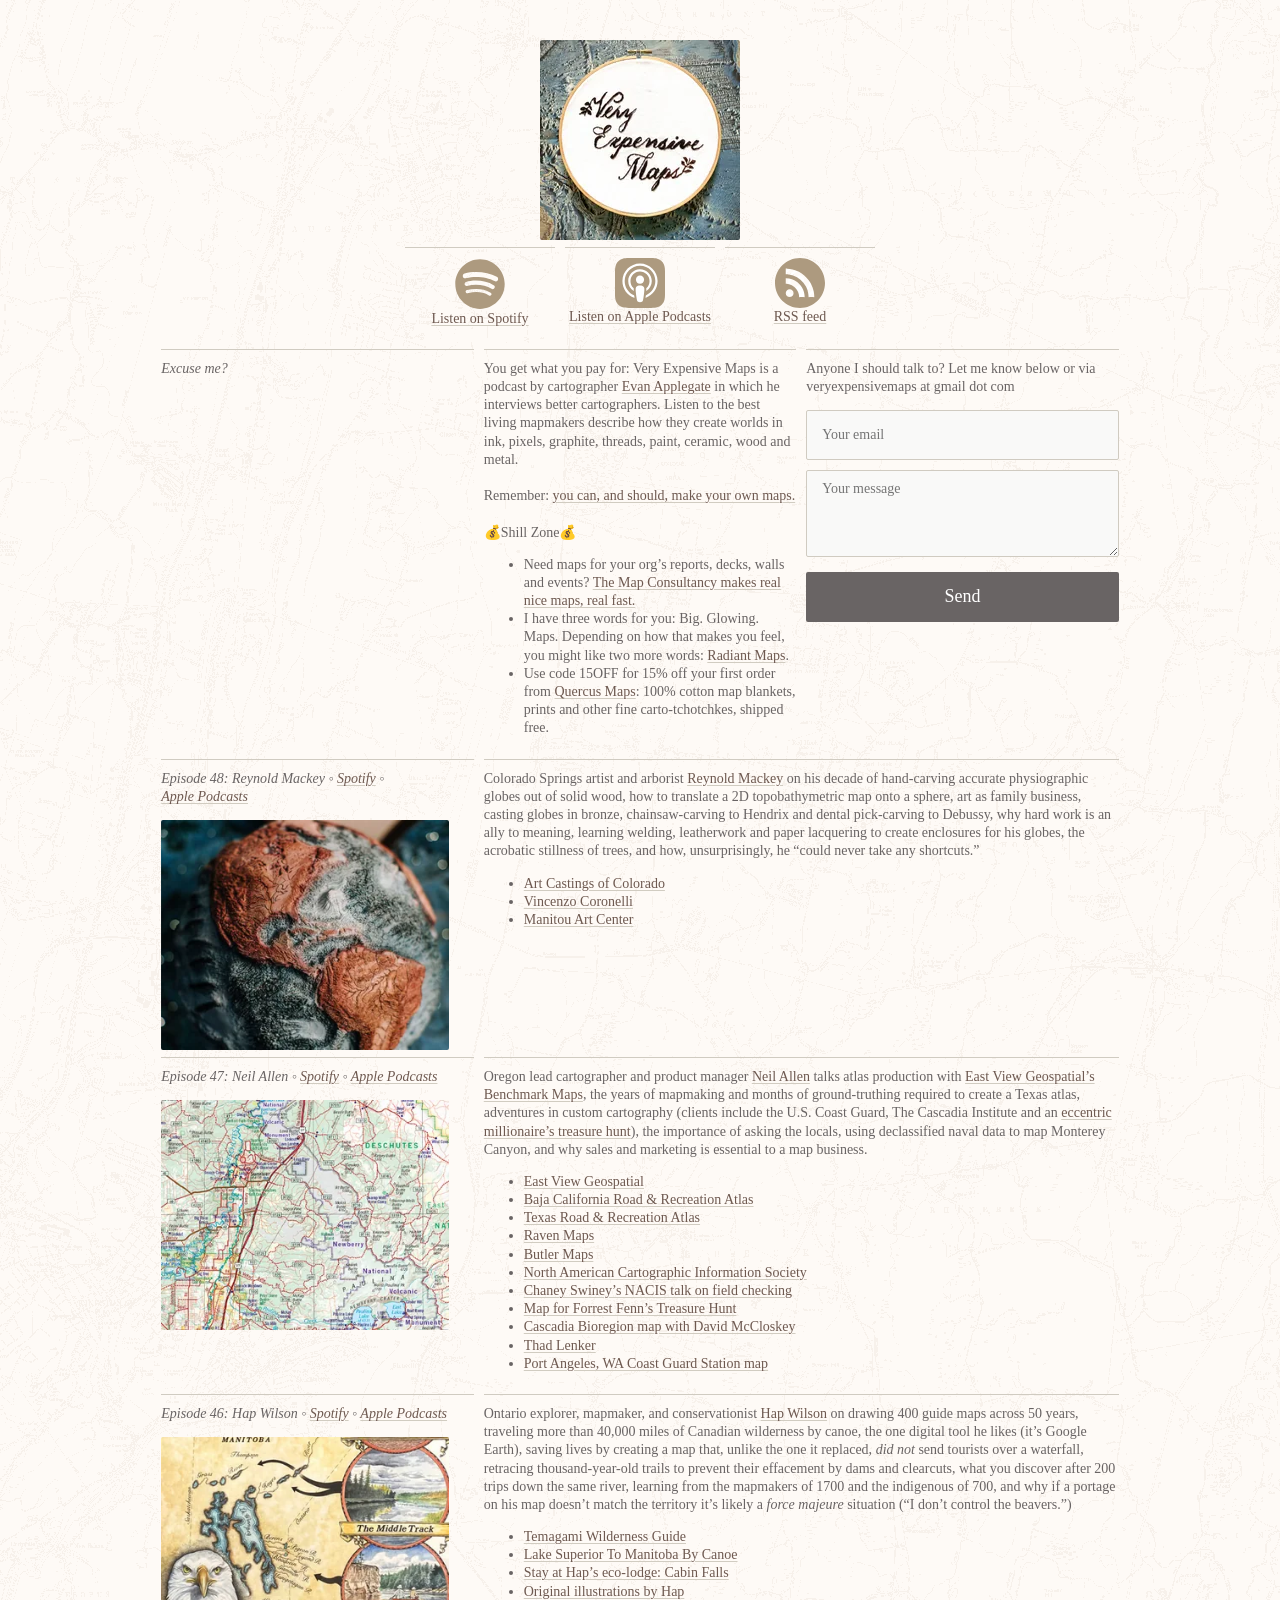
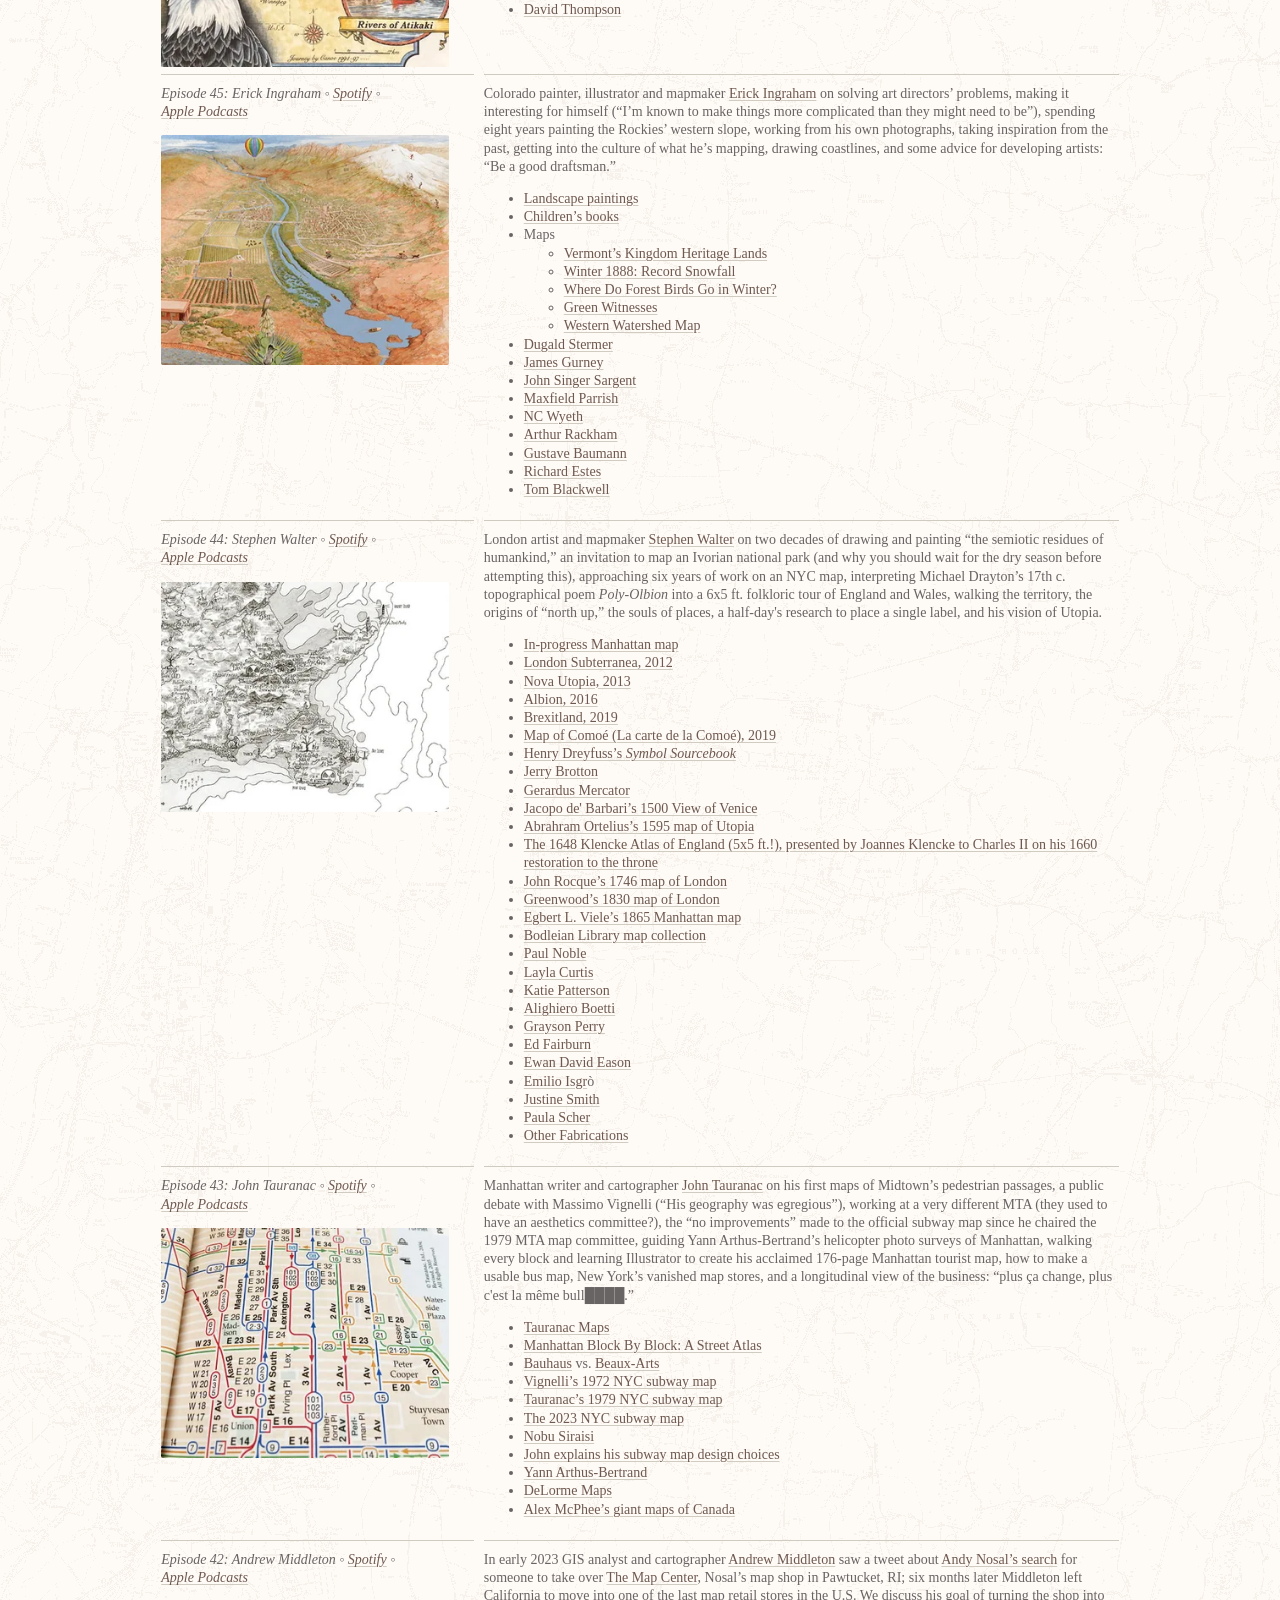
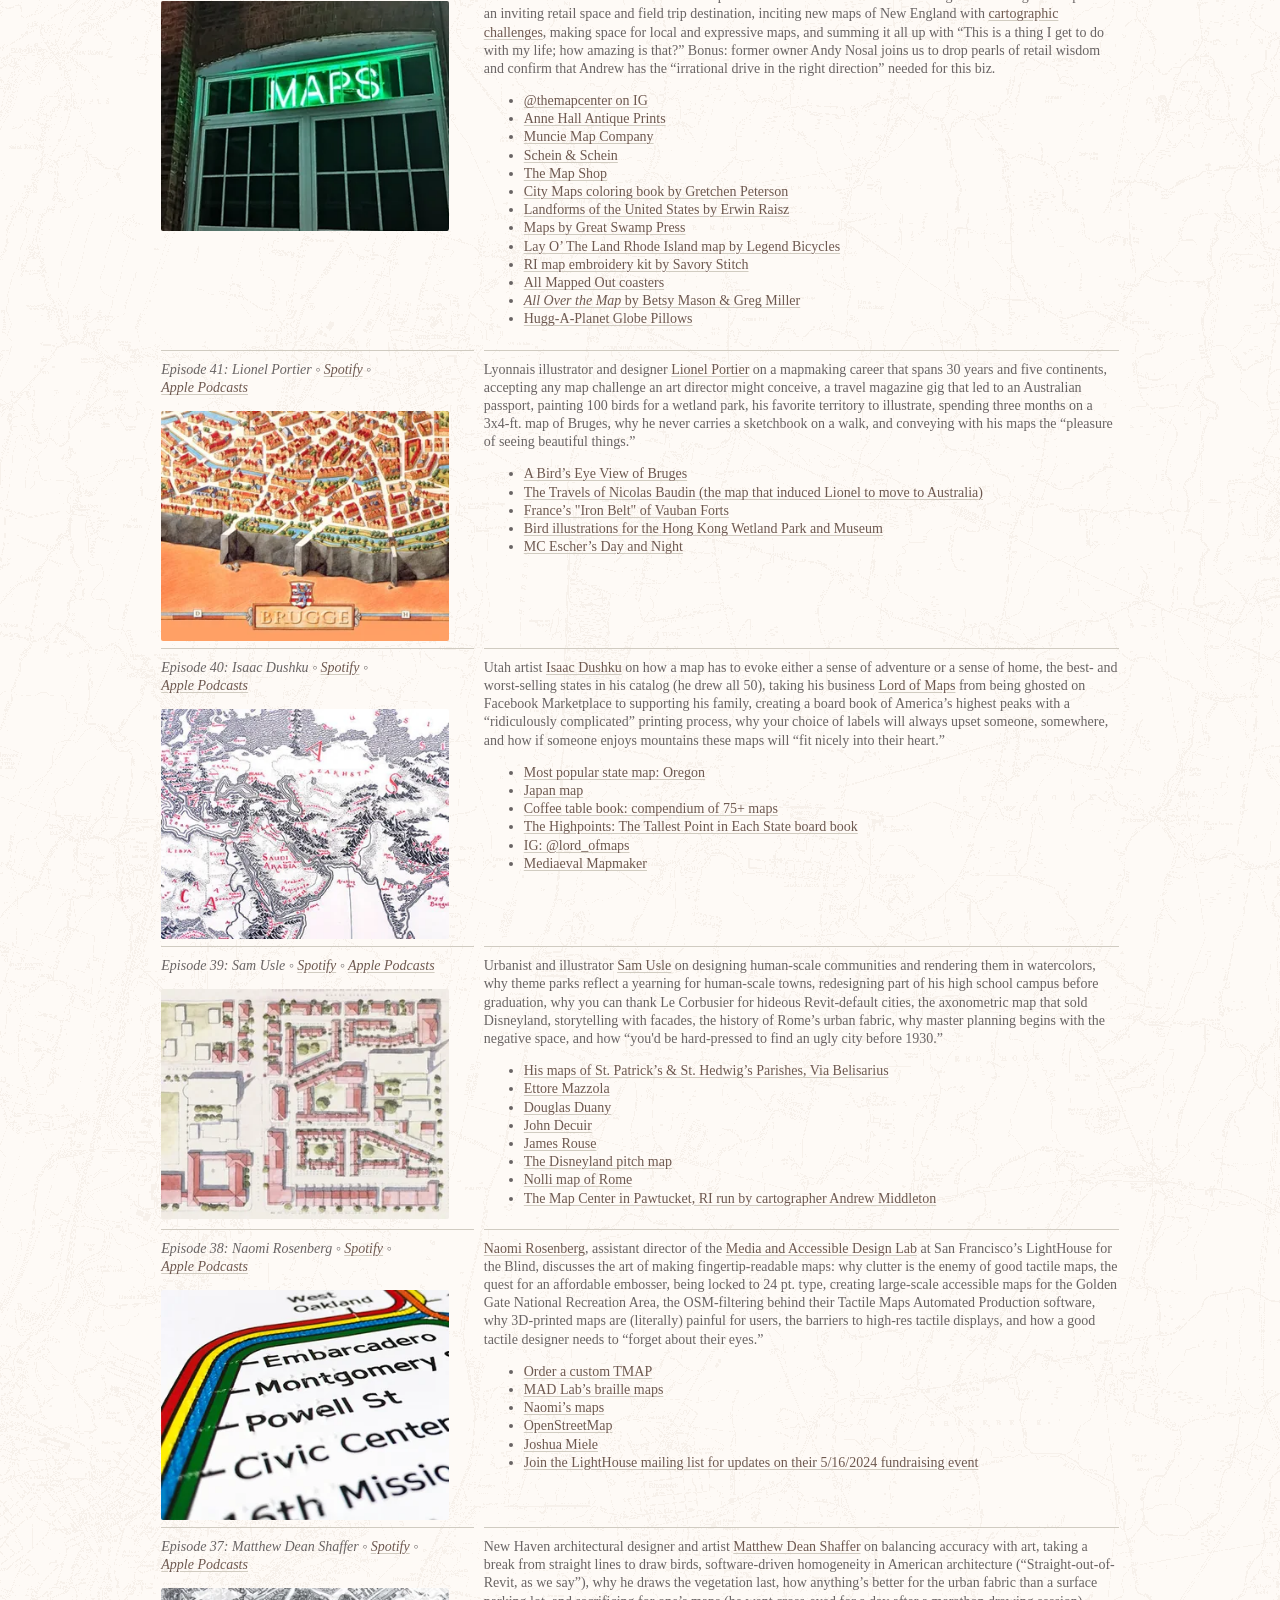
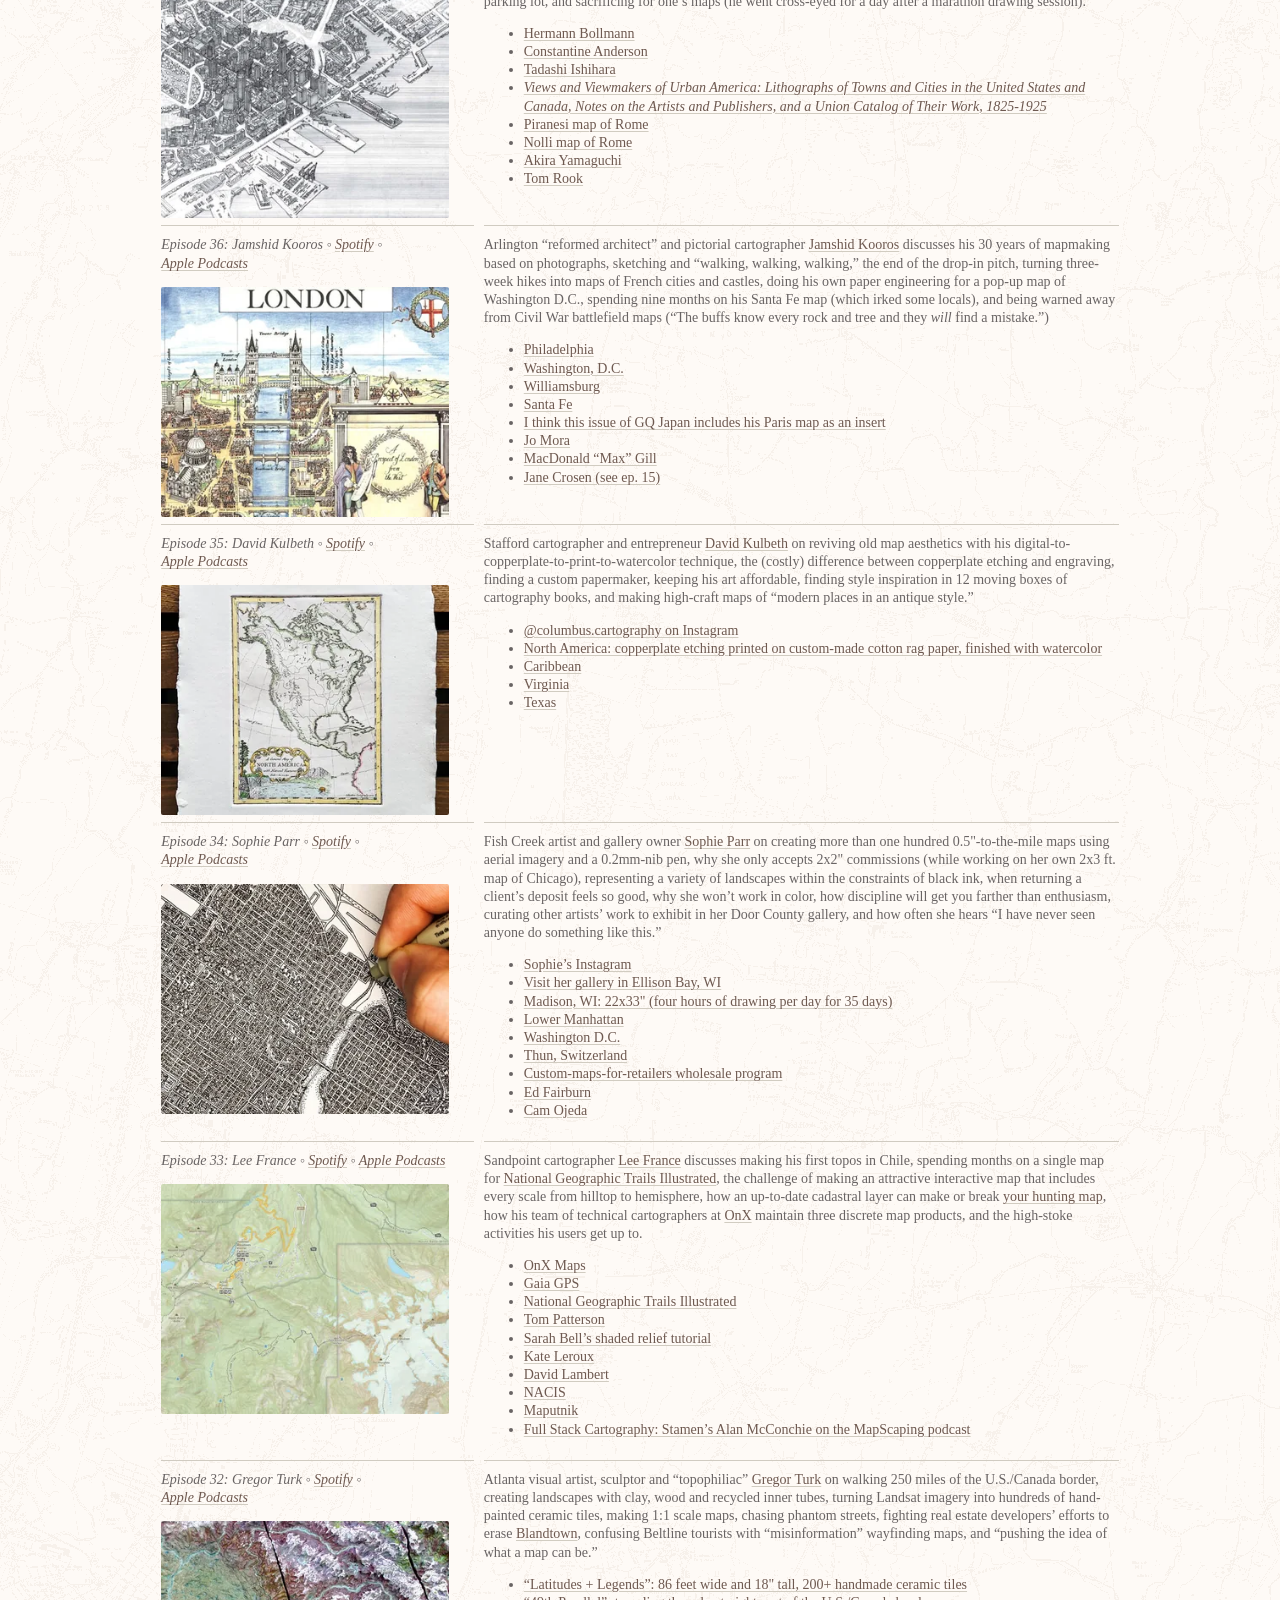
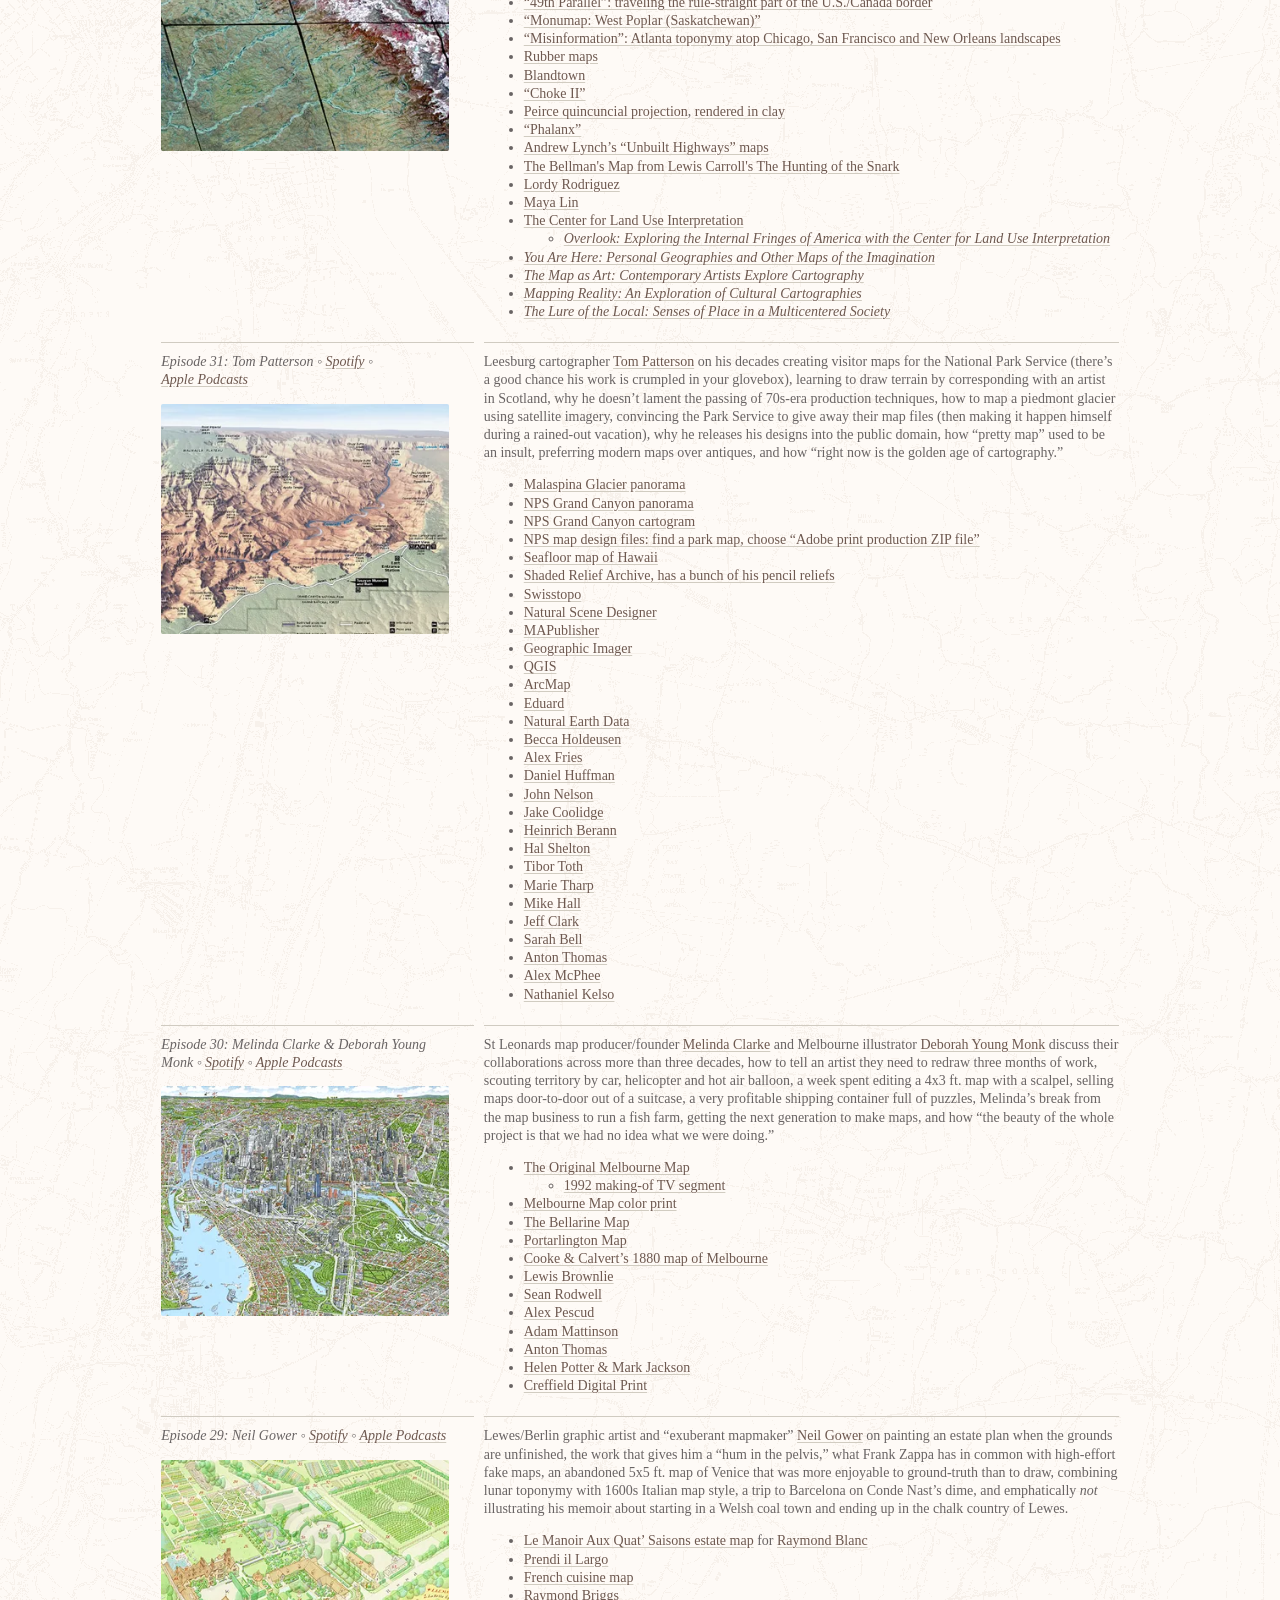
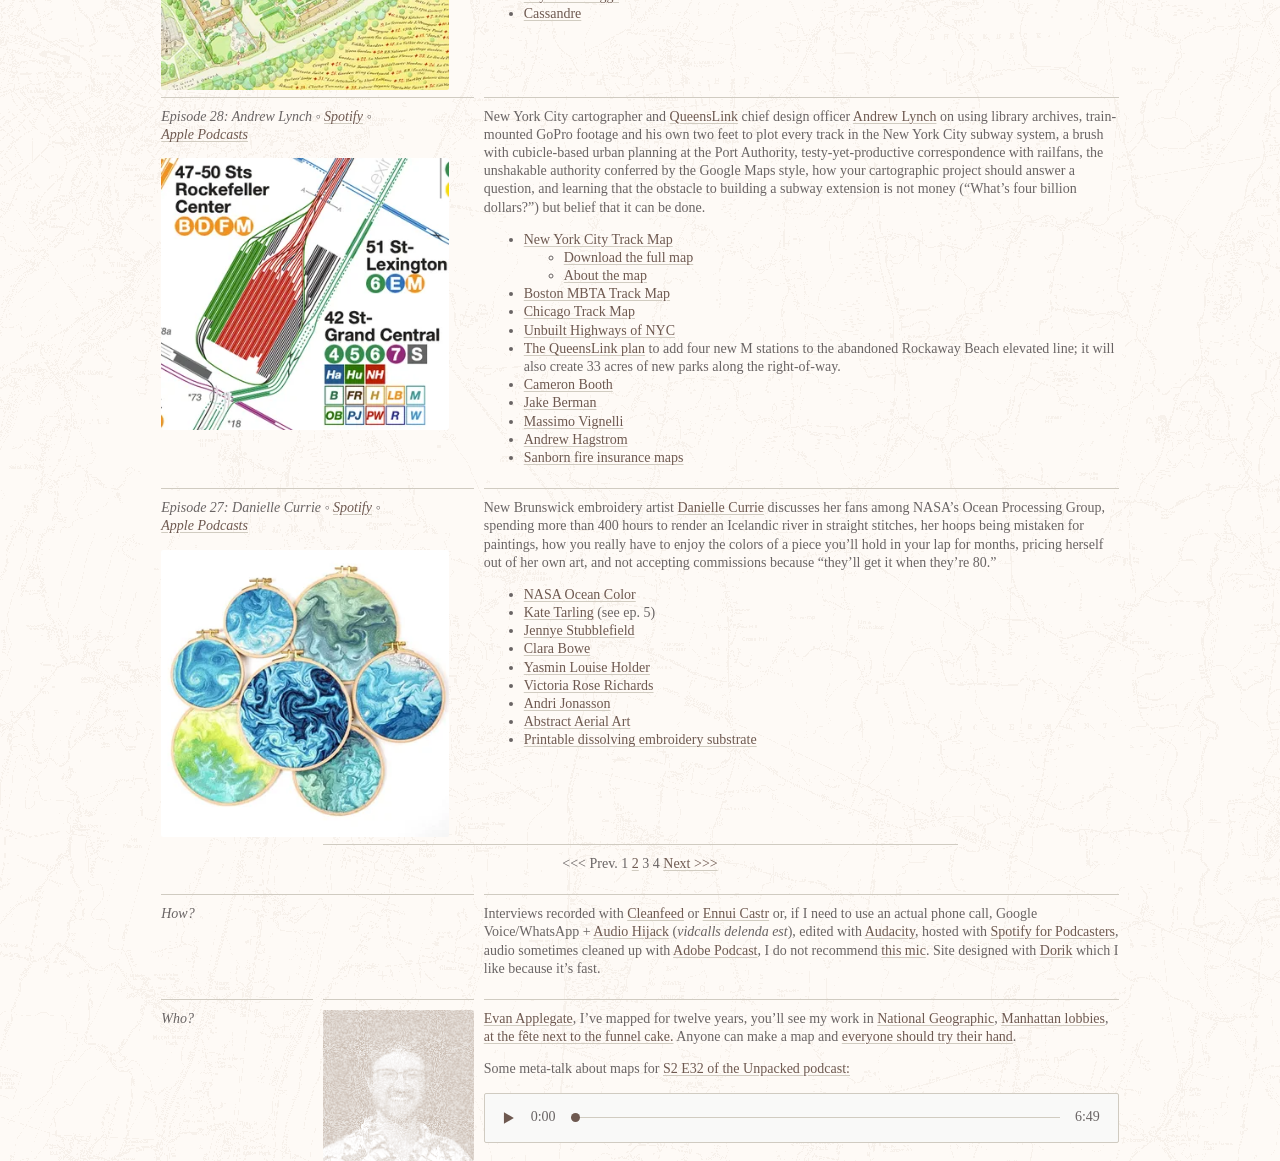
==== commit 9b6e2124: "Forms refuse hotmail.com and mail.ru addresses Co-Authored-By: Claude Opus 5.5 <noreply@anthropic.co" ====
--- a/index.html
+++ b/index.html
@@ -596,6 +596,13 @@
 <script>
   window.formspree = window.formspree || function () { (formspree.q = formspree.q || []).push(arguments); };
   formspree('initForm', { formElement: '.contact', formId: 'xljdqvqd', useDefaultStyles: false });
+  if (!window.fsBlocked) {  // addresses at these domains (or their subdomains) are refused before sending
+    window.fsBlocked = /@(?:[^@]*\.)?(?:hotmail\.com|mail\.ru)$/i;
+    document.addEventListener('input', function (e) {
+      var i = e.target;
+      if (i.type === 'email') i.setCustomValidity(fsBlocked.test(i.value.trim()) ? 'Please use a different email address.' : '');
+    });
+  }
 </script>
 </body>
 </html>
--- a/assets/site.css
+++ b/assets/site.css
@@ -13,7 +13,7 @@
   --link: #6e5950;
   --link-hover: #8c7a73;
   --underline: #d1ccc1;
-  --radius: 5px;
+  --radius: 2px; /* every corner: pictures, buttons, cards, form fields (as on physical.evanapplegate.com) */
 }
 @media (max-width: 767px) {
   :root {
@@ -344,7 +344,7 @@
   display: none;
   margin-top: 10px;
   padding: 10px 15px;
-  border-radius: 3px;
+  border-radius: var(--radius);
   background: #fff;
   text-align: center;
 }
